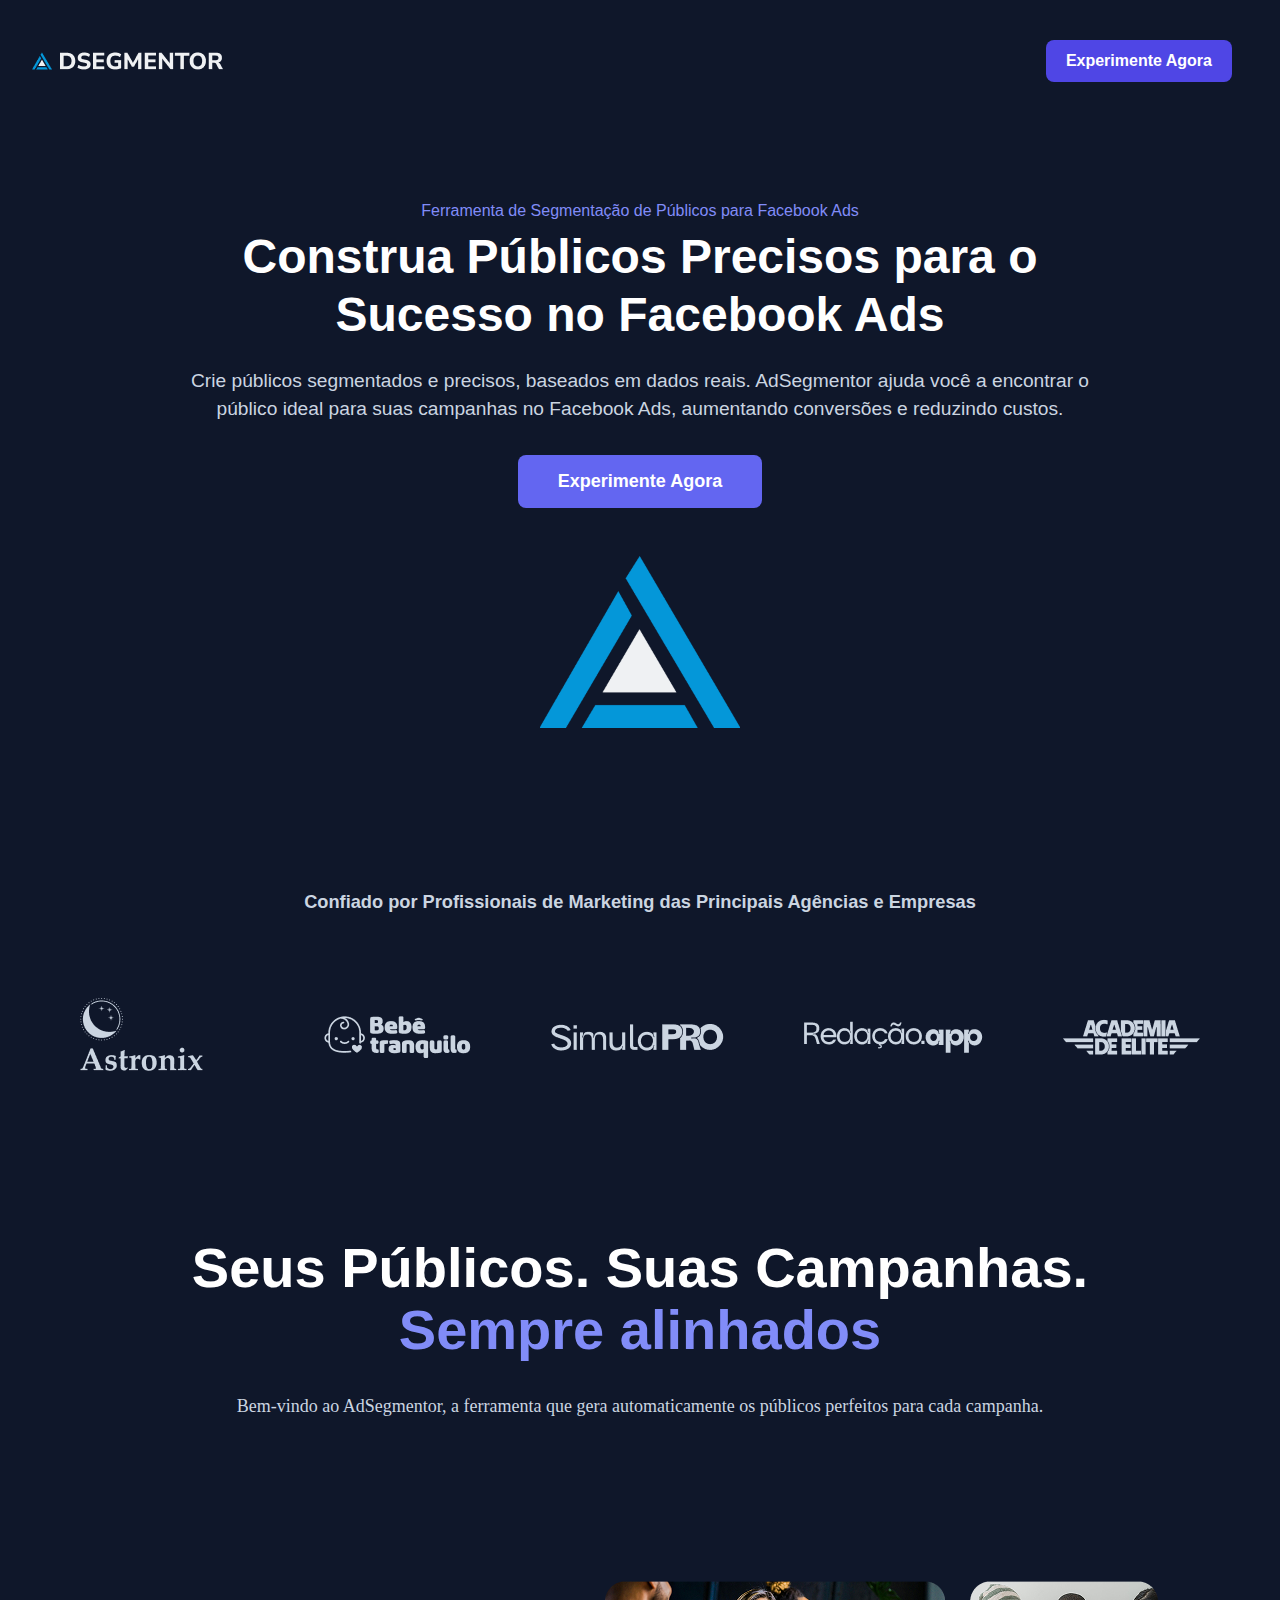
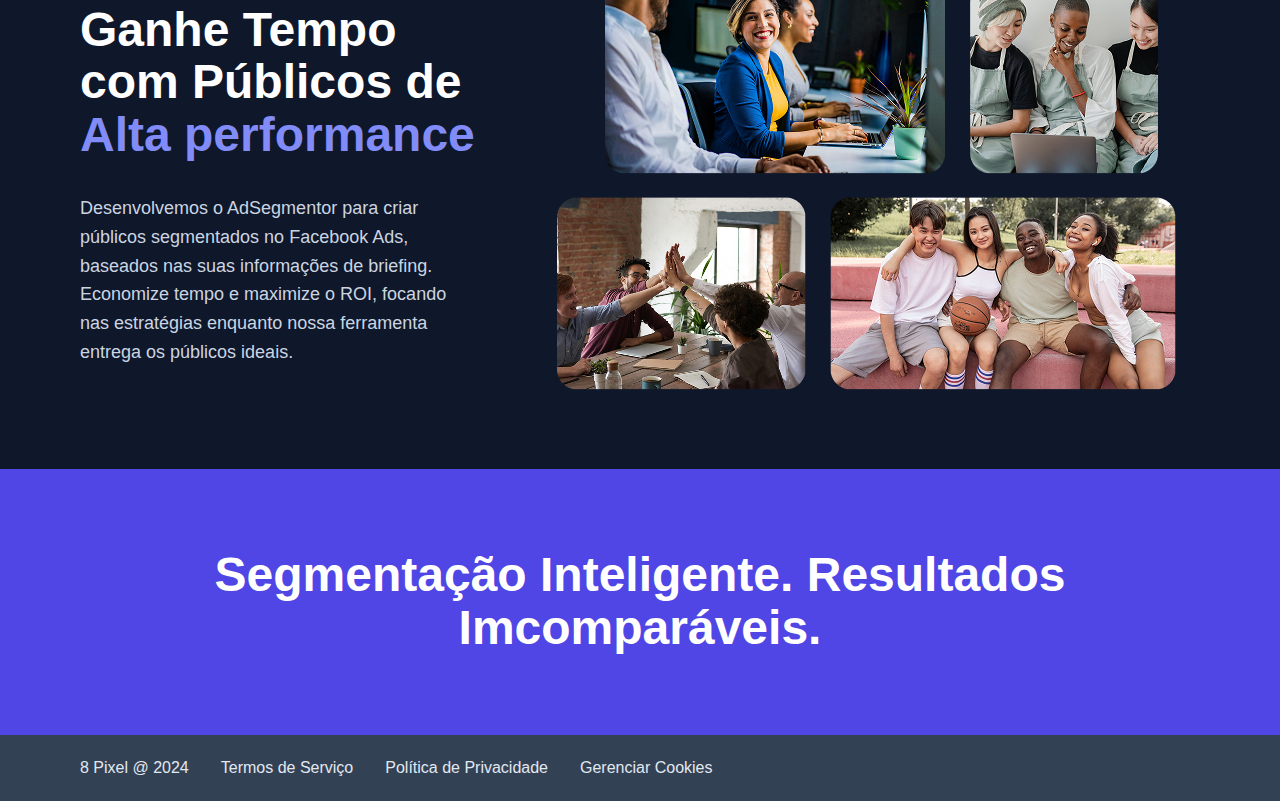
==== index.html @ 668e5fd9 "Add files via upload" ====
<!DOCTYPE html>
<html lang="pt-BR">
<head>
  <meta charset="UTF-8" />
  <meta name="viewport" content="width=device-width, initial-scale=1.0" />
  <title></title>
  <link rel="stylesheet" href="style/index.css">
  <link rel="icon" href="">
</head>
<body>
<header> 
<div id="left">
    <img src="assets/Frame.png" alt="icon" style="margin-right: 0.5rem;">
    <img src="assets/DSEGMENTOR.png" alt="logo text">
  </div>
  <div id="trynow">
  	<a href="#"><button id="btn-trynow">Experimente Agora</button></a>
</div>
</header>
 <section class="hero">
  <div class="hero-container">
    <p class="tagline">Ferramenta de Segmentação de Públicos para Facebook Ads</p>
    <h1 class="headline">
      Construa Públicos Precisos para o<br>
      Sucesso no Facebook Ads
    </h1>
    <p class="description">
      Crie públicos segmentados e precisos, baseados em dados reais. AdSegmentor ajuda você
      a encontrar o público ideal para suas campanhas no Facebook Ads, aumentando conversões
      e reduzindo custos.
    </p>
    <a href="#"><button class="btn-hero">Experimente Agora</button></a>
    <img src="assets/bigframe.png" alt="Logo" class="hero-icon" />
  </div>
</section>
 <section class="subhero">
 	<h6>Confiado por Profissionais de Marketing das Principais Agências e Empresas</h6>
 	<div class="subhero-images">
 		<div>
 			<img src="assets/Union.png">
 			<img src="assets/Astronix.png">
 		</div>
 		<img src="assets/bebetranquilo.png">
 		<img src="assets/simulapro.png" alt="simulapro.com">
 		<img src="assets/redacao.png">
 		<img src="assets/eliteacademy.png">
 		
 	</div>
 </section>
   <section class="thirdsection">
 	<div>
 		<h2 style="color: var(--White)">Seus Públicos. Suas Campanhas.</h2>
 	    <h2 style="color:var(--Indigo-400);">Sempre alinhados</h2>
 	</div>
 	<p>Bem-vindo ao AdSegmentor, a ferramenta que gera automaticamente os públicos perfeitos para cada campanha.</p>
 </section>
   <section class="fourthsection">
    <div class="fourthtext">
       <div>
       <h3 class="wt">Ganhe Tempo com Públicos de</h3>
       <h3 class="pt">Alta performance</h3>
   </div>
       <div>
       	<p class="bgt">Desenvolvemos o AdSegmentor para criar públicos segmentados no Facebook Ads, baseados nas suas informações de briefing. Economize tempo e maximize o ROI, focando nas estratégias enquanto nossa ferramenta entrega os públicos ideais.</p>
       </div>
    </div>
    <div class="fourthimages">
      <div id="first-row">
      	<img src="assets/image1.png" />
        <img src="assets/image2.png"/>
      </div>  
      <div id="second-row">
      	<img src="assets/image3.png"/>
        <img src="assets/image4.png"/>
      </div>
    </div>
 </section>
  <section class="fifthsection">
  	<h3>Segmentação Inteligente. Resultados Imcomparáveis.</h3>
 </section>
  <section class="sixthsection">
  	<div>
  		
  	</div>
  	<div>
  		
  	</div>
  </section>

  <footer>
  	<div>
  		<p>8 Pixel @ 2024</p>
  </div>
  	<div class="links">
  		<p>Termos de Serviço</p>
  	<p>Política de Privacidade</p>
  	    <p>Gerenciar Cookies</p></a>
  </div>
  	<div>
  			
  </div>
  </footer>
</body>
</html>
---- style/index.css ----
* {
  margin: 0;
  padding: 0;
  box-sizing: border-box;

    --White: #FFFFFF;
    --Indigo-400: #818CF8;
    --Indigo-500: #6366F1;
	--Indigo-600: #4F46E5;
	--Blue_Gray-200: #E2E8F0;
	--Blue_Gray-300: #CBD5E1;
	--Blue_Gray-400: #94A3B8;
    --Blue_Gray-600: #475569;
    --Blue_Gray-700: #334155;
    --Blue_Gray-900: #0F172A;
}
body {
  font-family: Roboto, sans-serif;
  background: #0F172A;
  margin: 0;
  padding: 0;
  min-height: 100vh;
}
header{
  width: 100%;
  display: flex;
  justify-content: space-between;
  align-items: center;
  padding: 1.5rem 2rem;
  background-color: #0F172A;
}
.wt{
	color: var(--White);
}
.pt{
	color: var(--Indigo-400);
}
.bgt{
	color: var(--Blue_Gray-300);
}
#left {
  display: flex;
  align-items: center;
}
#trynow{
  display: flex;
  padding: 1rem;
  justify-content: center;
  align-items: center;
  flex: 1 0 0;
}
#trynow {
  display: flex;
  justify-content: flex-end;
  align-items: center;
}

#btn-trynow {
  border-radius: 0.5rem;
  border: none;
  background: var(--Indigo-600);
  color: var(--White);
  font-family: 'Segoe UI', sans-serif;
  font-size: 1rem;
  font-weight: 600;
  padding: 0.75rem 1.25rem;
  cursor: pointer;
}
.hero {
  width: 100%;
  padding: 5rem 2rem;
  background-color: #0F172A;
  display: flex;
  justify-content: center;
}

.hero-container {
  width: 100%;
  max-width: 1200px;
  text-align: center;
  display: flex;
  flex-direction: column;
  align-items: center;
}

.tagline {
  color: var(--Indigo-400);
  font-size: 1rem;
  margin-bottom: 0.5rem;
}

.headline {
  font-size: 3rem;
  font-weight: 800;
  color: var(--White);
  line-height: 1.2;
  margin-bottom: 1.5rem;
}

.description {
  font-size: 1.2rem;
  color:var(--Blue_Gray-300);
  max-width: 900px;
  line-height: 1.75rem;
  margin-bottom: 2rem;
}

.btn-hero {
  background: #6366f1;
  color: white;
  padding: 1rem 2.5rem;
  font-size: 1.125rem;
  font-weight: 600;
  border: none;
  border-radius: 0.5rem;
  cursor: pointer;
  margin-bottom: 3rem;
}

.btn-hero:hover {
  background: #4f46e5;
}

.hero-icon {
  max-width: 200px;
  width: 100%;
  height: auto;
}

@media (max-width: 768px) {
  .headline {
    font-size: 2.2rem;
  }

  .description {
    font-size: 1rem;
    padding: 0 1rem;
  }
}

.subhero{
 display: flex;
 padding: 5rem;
 flex-direction: column;
 align-items: center;
 gap: 5rem;
 align-self: stretch;
 color: var(--Blue_Gray-300);
 justify-content: center;
 font-size: 1.7rem;
 font-style: normal;
 font-weight: 700;
 line-height: 110%	;
}
.subhero-images{
 display: flex;
 justify-content: center;
 align-items: center;
 gap: 5rem;
 align-self: stretch;
}
.thirdsection{
 display: flex;
 padding: 5rem;
 align-items: center;
 gap: 2rem;
 align-self: stretch;
 flex-direction: column;
 flex: 1 0 0;
}
h2{
 font-size: 3.5rem;
 font-style: normal;
 line-height: 110%;
 font-weight: 800;
 text-align: center;
 align-self: stretch;
}
.thirdsection p{
 color: var(--Blue_Gray-300);
 text-align: center;
 font-family: Roboto;
 font-size: 1.125rem;
 font-style: normal;
 font-weight: 400;
 line-height: 160%;
}
.fourthsection{
display: flex;
width: 100%;
padding: 5rem;
align-items: center;
gap: 5rem;
align-self: stretch;
}
.fourthtext{
 display: flex;
 flex-direction: column;
 gap: 2rem;
}
.fourthtext h3{
	font-size: 3rem;
	font-style: normal;
	font-weight: 800;
	line-height: 110%;
}
.fourthtext p{
 font-size: 1.125rem;
 font-style: normal;
 font-weight: 400;
 line-height: 160%;
}
.fourthimages{
 display: flex;
 flex-direction: column;
 justify-content: center;
 align-items: flex-end;
 gap: 1.5rem;
 flex: 1 0 0;
}
#first-row{
 display: flex;
 height: 12rem;
 padding-left: 3rem;
 align-items: flex-start;
 gap: 1.5rem;
 align-self: stretch;
}
#second-row{
 display: flex;
 height: 12rem;
 padding-right: 1.5rem;
 align-items: flex-start;
 gap: 1.5rem;
 align-self: stretch;
}
.fifthsection{
 display: flex;
 width:100%;
 padding: 5rem;
 background-color: var(--Indigo-600);
}
.fifthsection h3{
 color: var(--White);
 text-align: center;
 font-size: 3rem;
 font-style: normal;
 font-weight: 800;
 line-height: 110%; 
}


footer{
 background-color: var(--Blue_Gray-700);
 color: var(--Blue_Gray-200);
 display: flex;
 padding: 1.5rem 5rem;
 align-items: center;
 gap: 2rem;
 align-self: stretch;
}
a{
	text-decoration: none;

}
.links{
 display: flex;
 align-items: center;
 gap: 2rem;
 flex: 1 0 0;
}
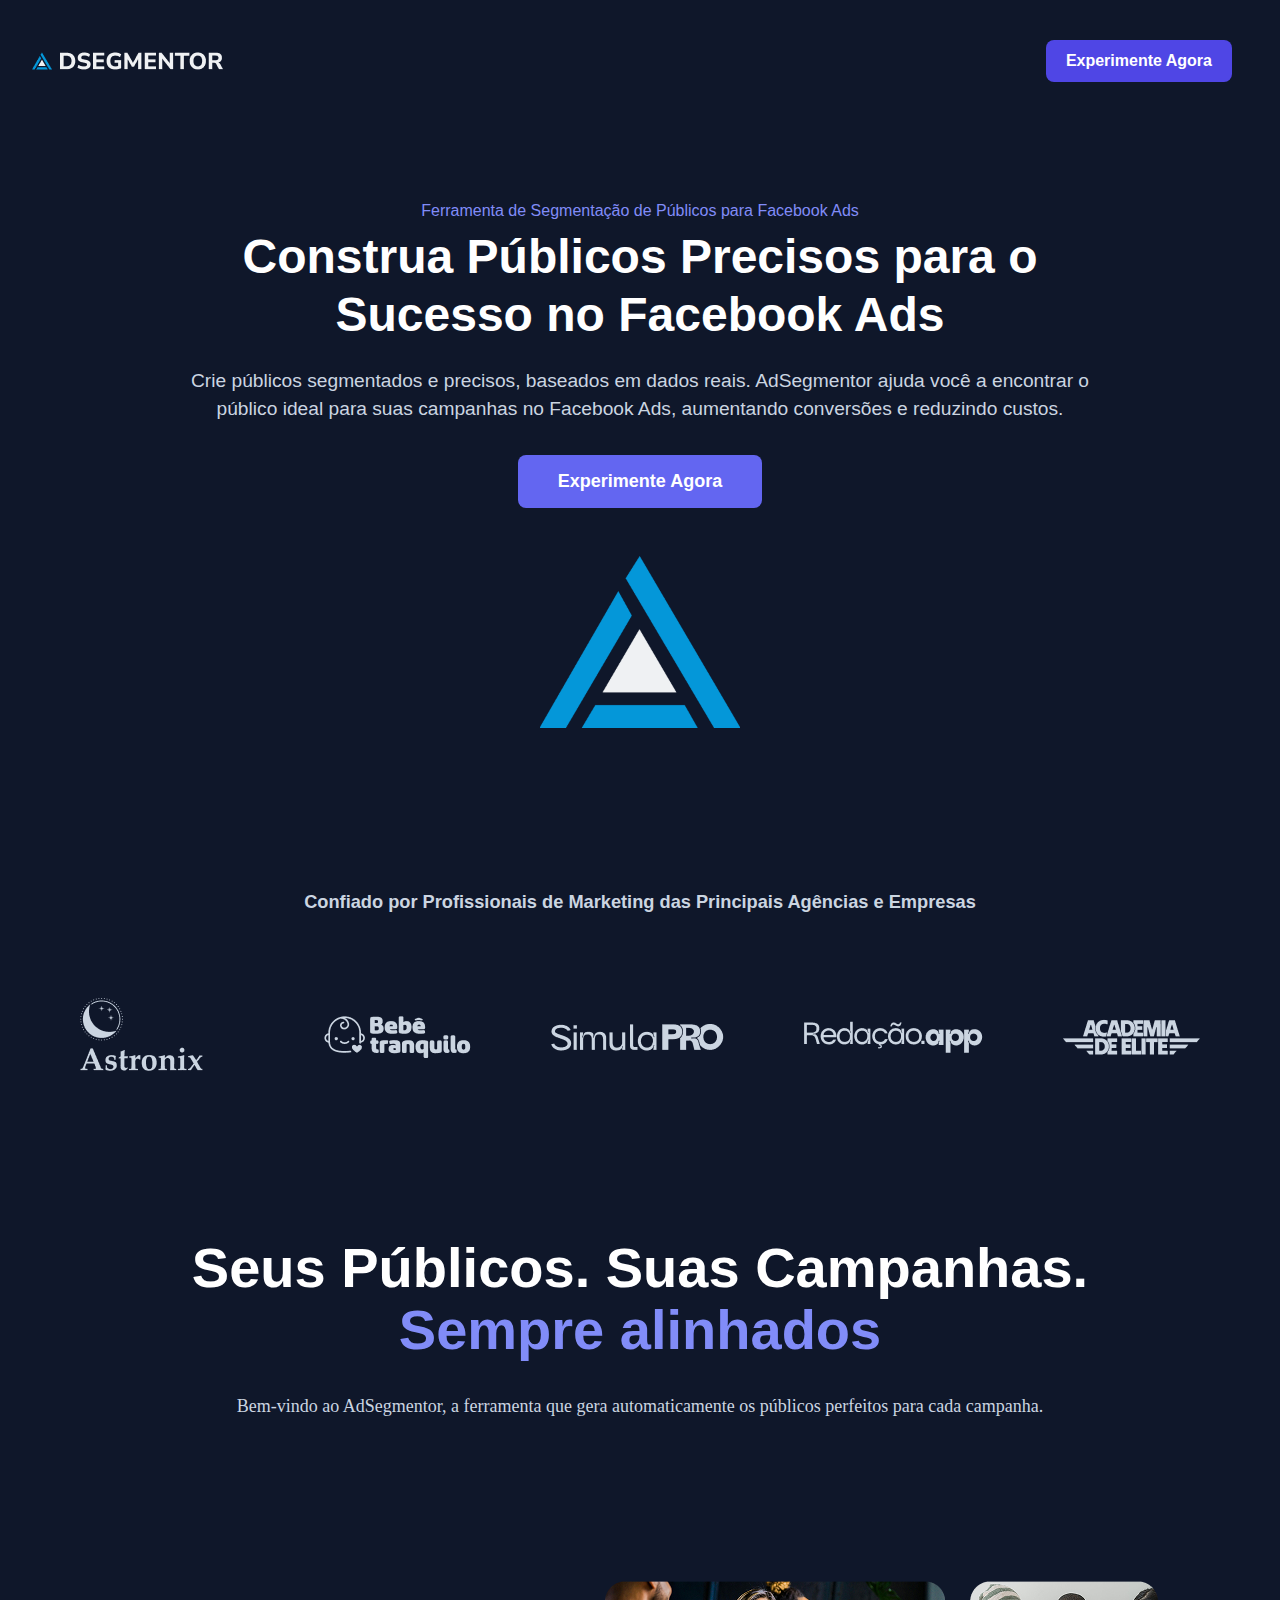
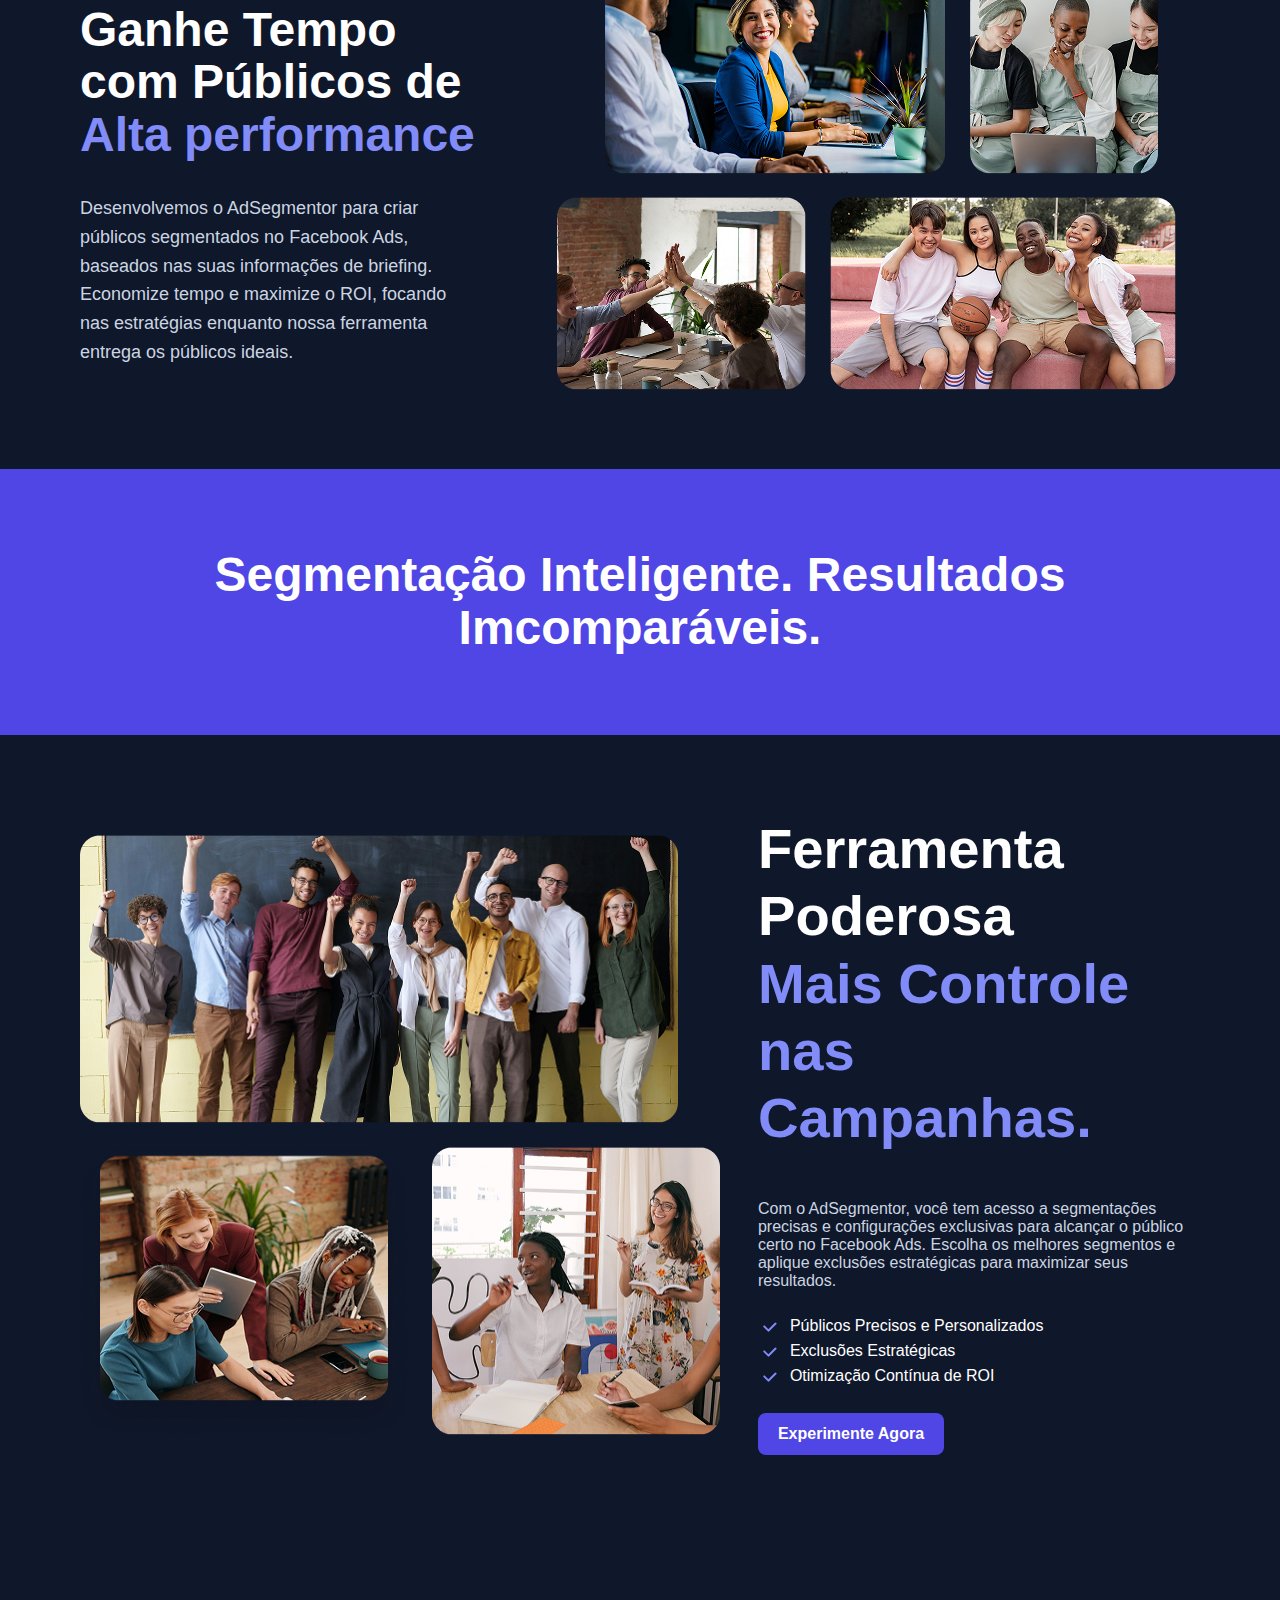
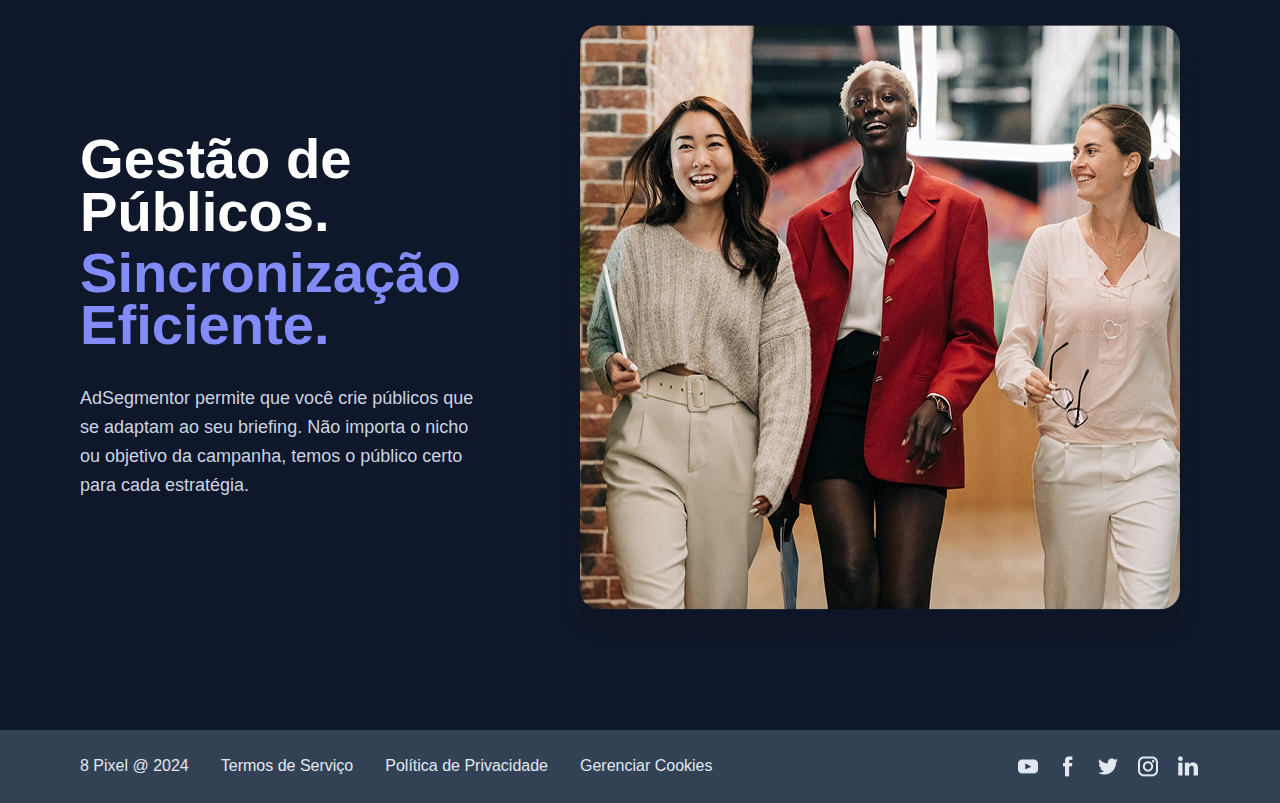
==== commit 7cae67b7: "Add files via upload" ====
--- a/index.html
+++ b/index.html
@@ -14,7 +14,7 @@
     <img src="assets/DSEGMENTOR.png" alt="logo text">
   </div>
   <div id="trynow">
-  	<a href="#"><button id="btn-trynow">Experimente Agora</button></a>
+  	<a href="#"><button class="btn-trynow">Experimente Agora</button></a>
 </div>
 </header>
  <section class="hero">
@@ -74,30 +74,71 @@
         <img src="assets/image4.png"/>
       </div>
     </div>
- </section>
+  </section>
   <section class="fifthsection">
   	<h3>Segmentação Inteligente. Resultados Imcomparáveis.</h3>
- </section>
+  </section>
   <section class="sixthsection">
-  	<div>
-  		
+  	<div class="sixth-images">
+        <img src="assets/pessoas-juntas-unidas 1.png" style="height: 18rem; align-self: stretch;">
+      <div class="row">
+        <img src="assets/sixthasset.png">
+        <img src="assets/sixthimage3.png">
+      </div>
   	</div>
-  	<div>
-  		
-  	</div>
+  	<div class="sixth-text">
+  		<div class="headline">
+        <h3 class="wt">Ferramenta Poderosa</h3>
+        <h3 class="pt">Mais Controle nas Campanhas.</h3>
+      </div>
+  	  <div>
+        <p>Com o AdSegmentor, você tem acesso a segmentações precisas e configurações exclusivas para alcançar o público certo no Facebook Ads. 
+          Escolha os melhores segmentos e aplique exclusões estratégicas para maximizar seus resultados.</p>
+      </div>
+      <div class="list">
+        <ul><img src="assets/check.png">Públicos Precisos e Personalizados</ul>
+        <ul><img src="assets/check.png">Exclusões Estratégicas</ul>
+        <ul><img src="assets/check.png">Otimização Contínua de ROI</ul>
+      </div>
+      <button class="btn-trynow">Experimente Agora</button>
+    </div>
+  </section>
+  <section class="seventhsection">
+    <div class="seventh-text">
+      <div class="column">
+        <div class="title">
+          <h3 class="wt">Gestão de Públicos.</h3>
+          <h3 class="pt">Sincronização Eficiente.</h3>
+        </div>
+          <p class="bgt">AdSegmentor permite que você crie públicos que se adaptam ao seu briefing.
+            Não importa o nicho ou objetivo da campanha, temos o público certo para cada estratégia.
+          </p>
+        <div>
+      </div>
+      </div>
+    </div>
+    <img src="assets/seventh.png">
+
   </section>
 
+
+
+
   <footer>
-  	<div>
+  	<div class="about">
   		<p>8 Pixel @ 2024</p>
+    </div>
+  	<div class="links">
+  		  <p>Termos de Serviço</p>
+      	<p>Política de Privacidade</p>
+  	    <p>Gerenciar Cookies</p>
   </div>
-  	<div class="links">
-  		<p>Termos de Serviço</p>
-  	<p>Política de Privacidade</p>
-  	    <p>Gerenciar Cookies</p></a>
-  </div>
-  	<div>
-  			
+  	<div class="social-links">
+  		<img src="assets/youtube.png">
+      <img src="assets/facebook.png">
+      <img src="assets/twitter.png">
+      <img src="assets/instagram.png">
+      <img src="assets/linkedin.png">
   </div>
   </footer>
 </body>
--- a/style/index.css
+++ b/style/index.css
@@ -55,7 +55,7 @@
   align-items: center;
 }
 
-#btn-trynow {
+.btn-trynow {
   border-radius: 0.5rem;
   border: none;
   background: var(--Indigo-600);
@@ -218,6 +218,13 @@
  gap: 1.5rem;
  flex: 1 0 0;
 }
+.row{
+  display: flex;
+  height: 18rem;
+  align-items: flex-start;
+  gap: 1.5rem;
+  align-self: stretch;
+}
 #first-row{
  display: flex;
  height: 12rem;
@@ -248,24 +255,126 @@
  font-weight: 800;
  line-height: 110%; 
 }
+.sixthsection{
+  display: flex;
+  padding: 5rem;
+  align-items: center;
+  gap: 5rem;
+  align-self: stretch;
+}
+.sixth-images{
+  display: flex;
+  flex-direction: column;
+  justify-content: center;
+  align-items: flex-start;
+  gap: 1.5rem;
+  flex: 1 0 0;
+}
+.sixth-text{
+  display: flex;
+  flex-direction: column;
+  justify-content: center;
+  align-items: flex-start;
+  gap: 1.5rem;
+  flex: 1 0 0;
+}
+.sixth-text p{
+  color: var(--Blue_Gray-300);
+}
+.list{
+  display: flex;
+  flex-direction: column;
+  align-items: flex-start;
+}
+ul{
+  color: var(--White);
+  display: flex;
+  justify-content: center;
+  align-items: center;
+  gap: 0.5rem;
+}
+.row img{
+  display: flex;
+  justify-content: center;
+  align-items: center;
+  gap: 0.625rem;
+  flex: 1 0 0;
+  align-self: stretch;
+}
+.seventhsection{
+  display: flex;
+  padding: 5rem;
+  align-items: center;
+  gap: 5rem;
+  align-self: stretch;
+}
+.seventh-text{
+  display: flex;
+  padding: 5rem 0rem;
+  flex-direction: column;
+  justify-content: center;
+  align-items: flex-start;
+  gap: 1.5rem;
+  flex: 1 0 0;
+}
+.column{
+  display: flex;
+  flex-direction: column;
+  align-items: flex-start;
+  gap: 2rem;
+  align-self: stretch;
+}
+.title{
+  display: flex;
+  flex-direction: column;
+  align-items: flex-start;
+  gap: 0.5rem;
+  align-self: stretch;
+  font-size: 3rem;
+  font-style: normal;
+  font-weight: 800;
+  line-height: 110%;
+}
+.seventh-text p{
+  font-size: 1.125rem;
+  font-style: normal;
+  font-weight: 400;
+  line-height: 160%;
+}
 
 
 footer{
- background-color: var(--Blue_Gray-700);
- color: var(--Blue_Gray-200);
- display: flex;
- padding: 1.5rem 5rem;
- align-items: center;
- gap: 2rem;
- align-self: stretch;
+  background-color: var(--Blue_Gray-700);
+  color: var(--Blue_Gray-200);
+  display: flex;
+  padding: 1.5rem 5rem;
+  align-items: center;
+  gap: 2rem;
+  align-self: stretch;
 }
 a{
 	text-decoration: none;
 
 }
+.about{
+ font-size: 1rem;
+ font-style: normal;
+ font-weight: 400;
+ line-height: 140%;
+}
 .links{
  display: flex;
  align-items: center;
  gap: 2rem;
  flex: 1 0 0;
+ font-size: 1rem;
+ font-style: normal;
+ font-weight: 400;
+ line-height: 140%;
+}
+.social-links{
+ display: flex;
+ justify-content: center;
+ align-items: center;
+ gap: 1rem;
 }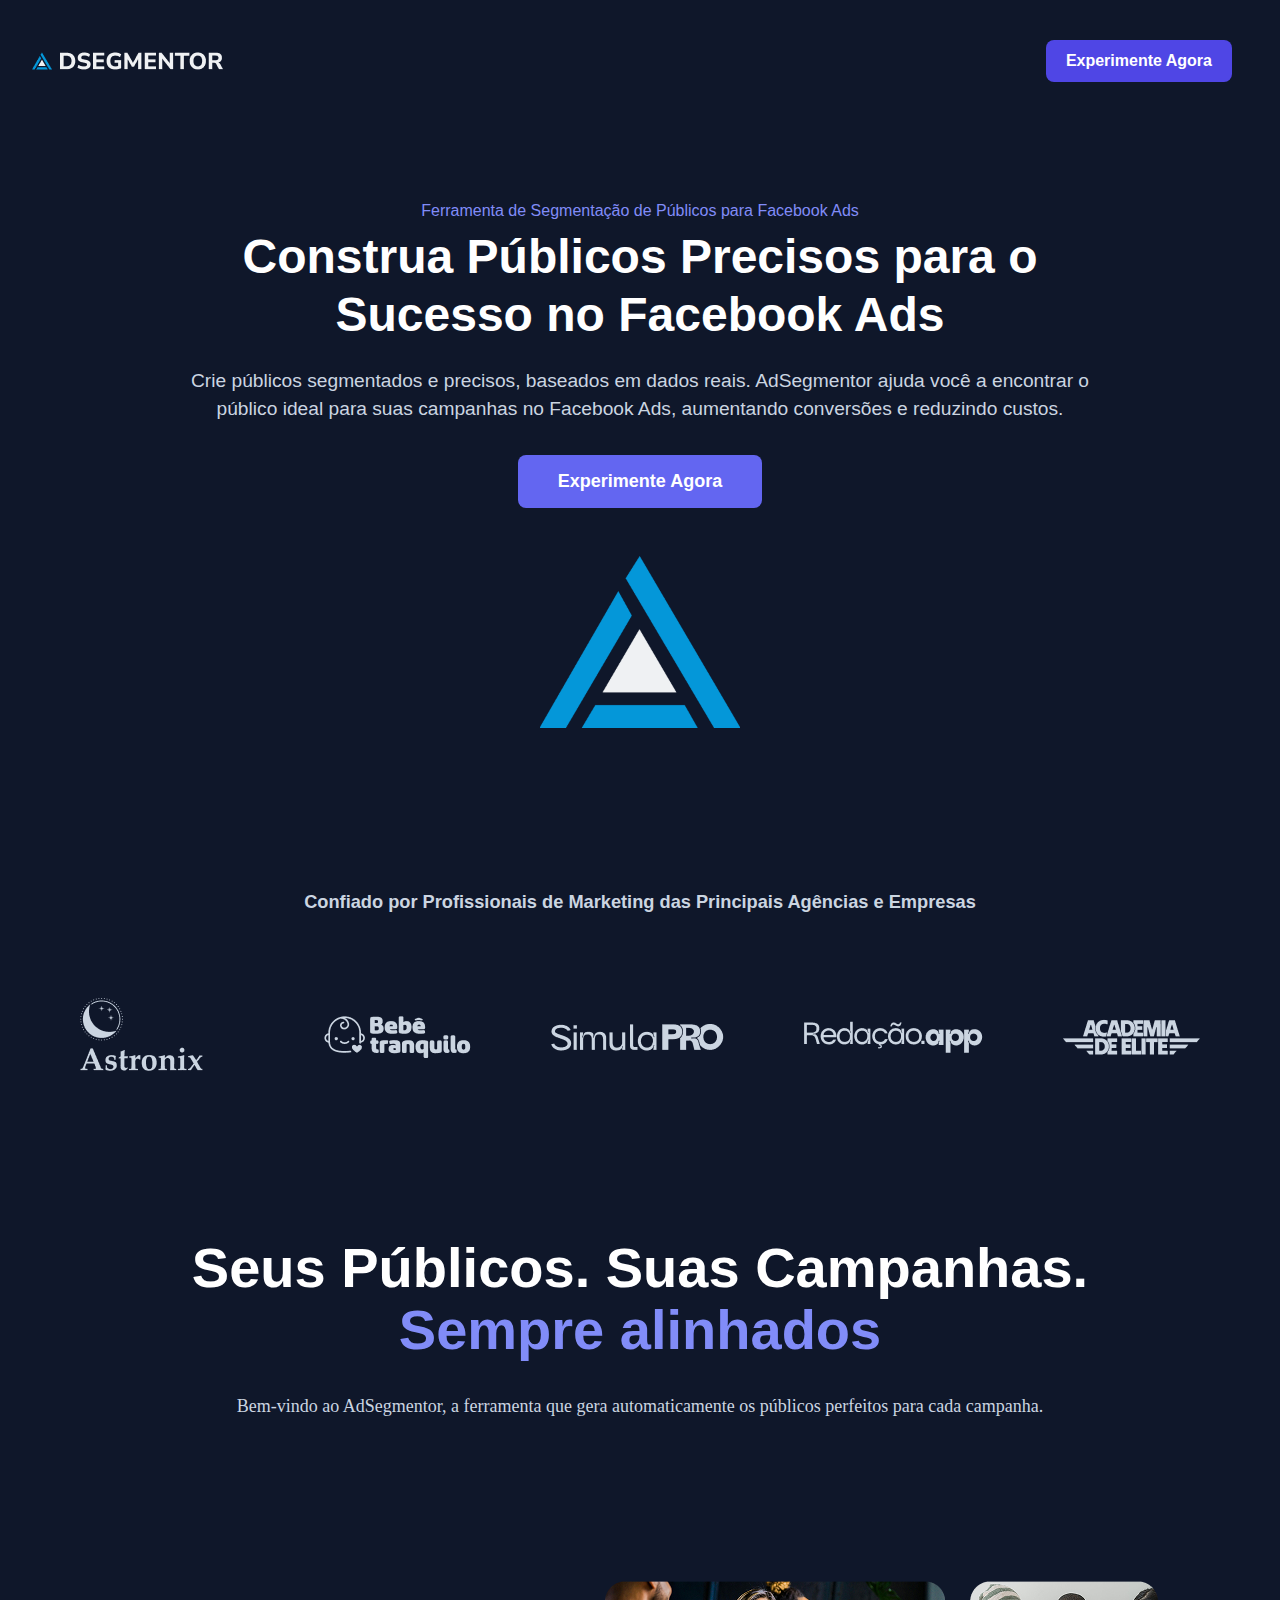
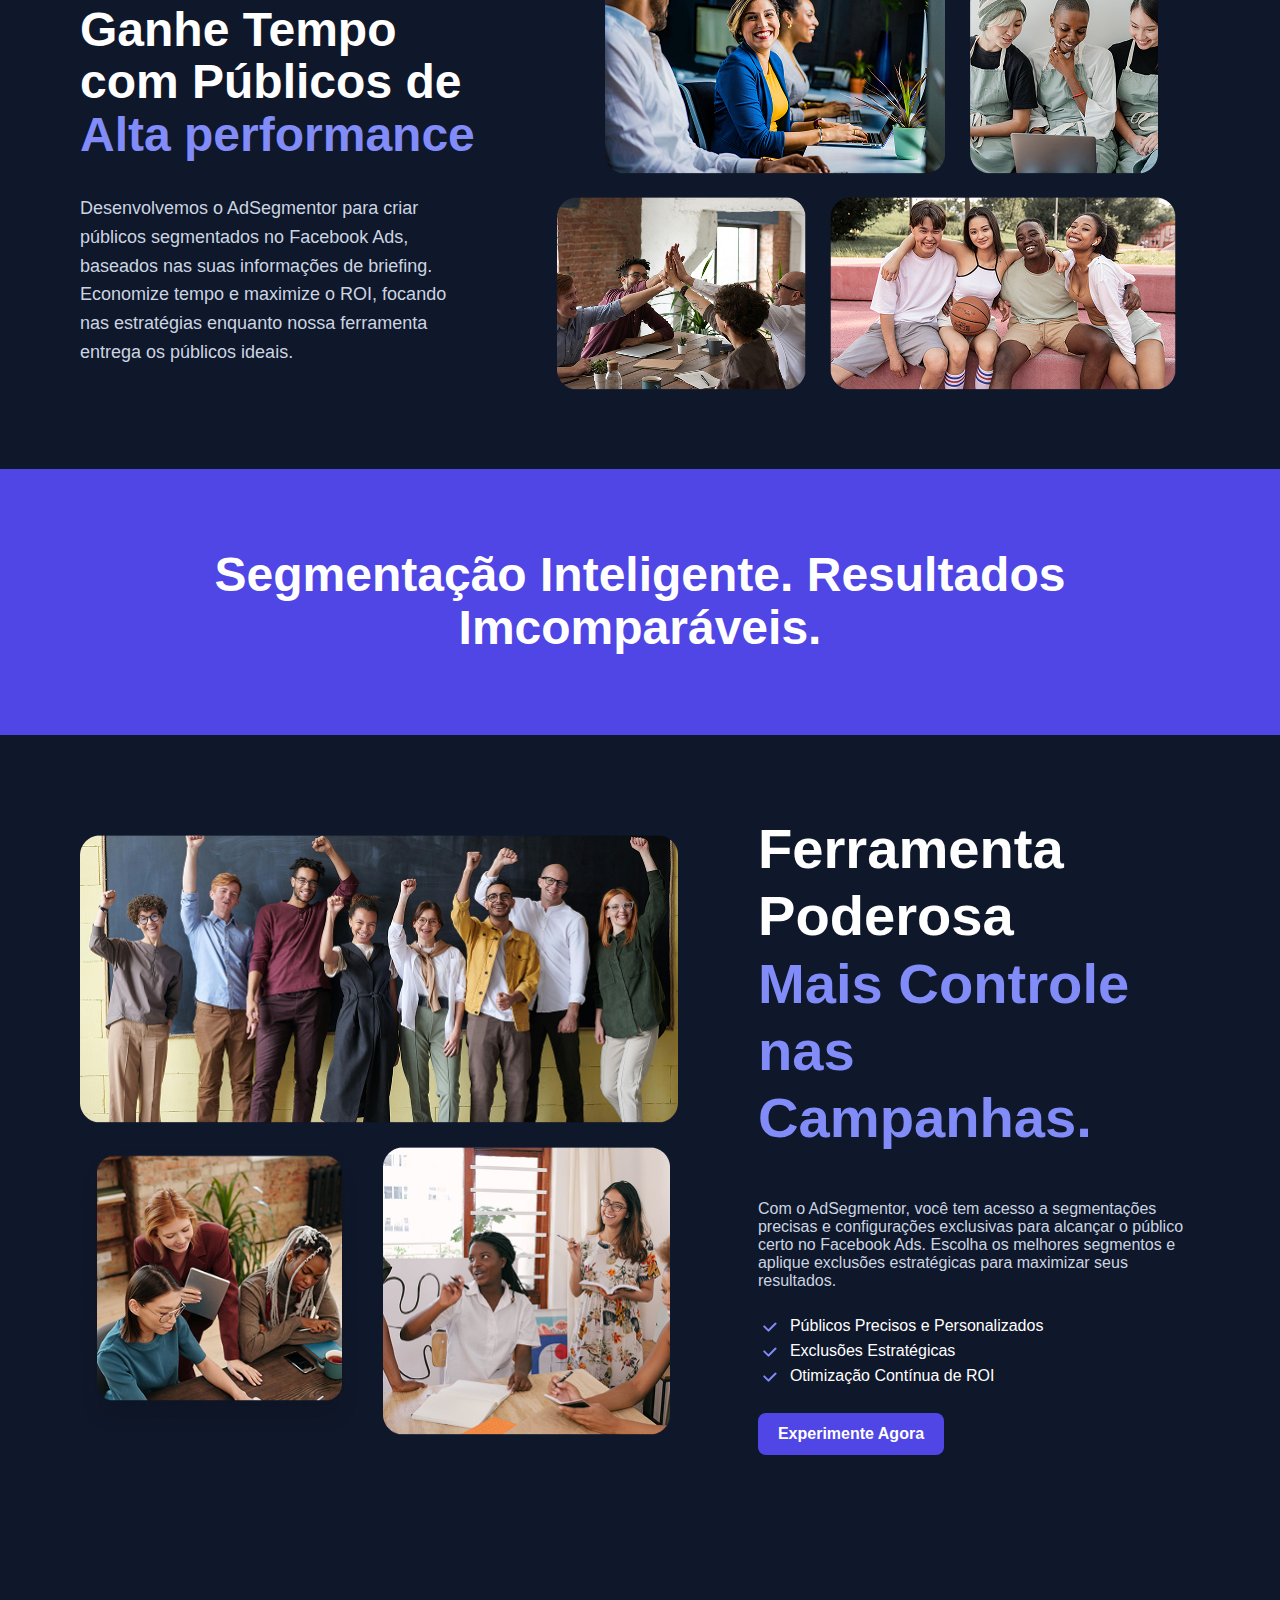
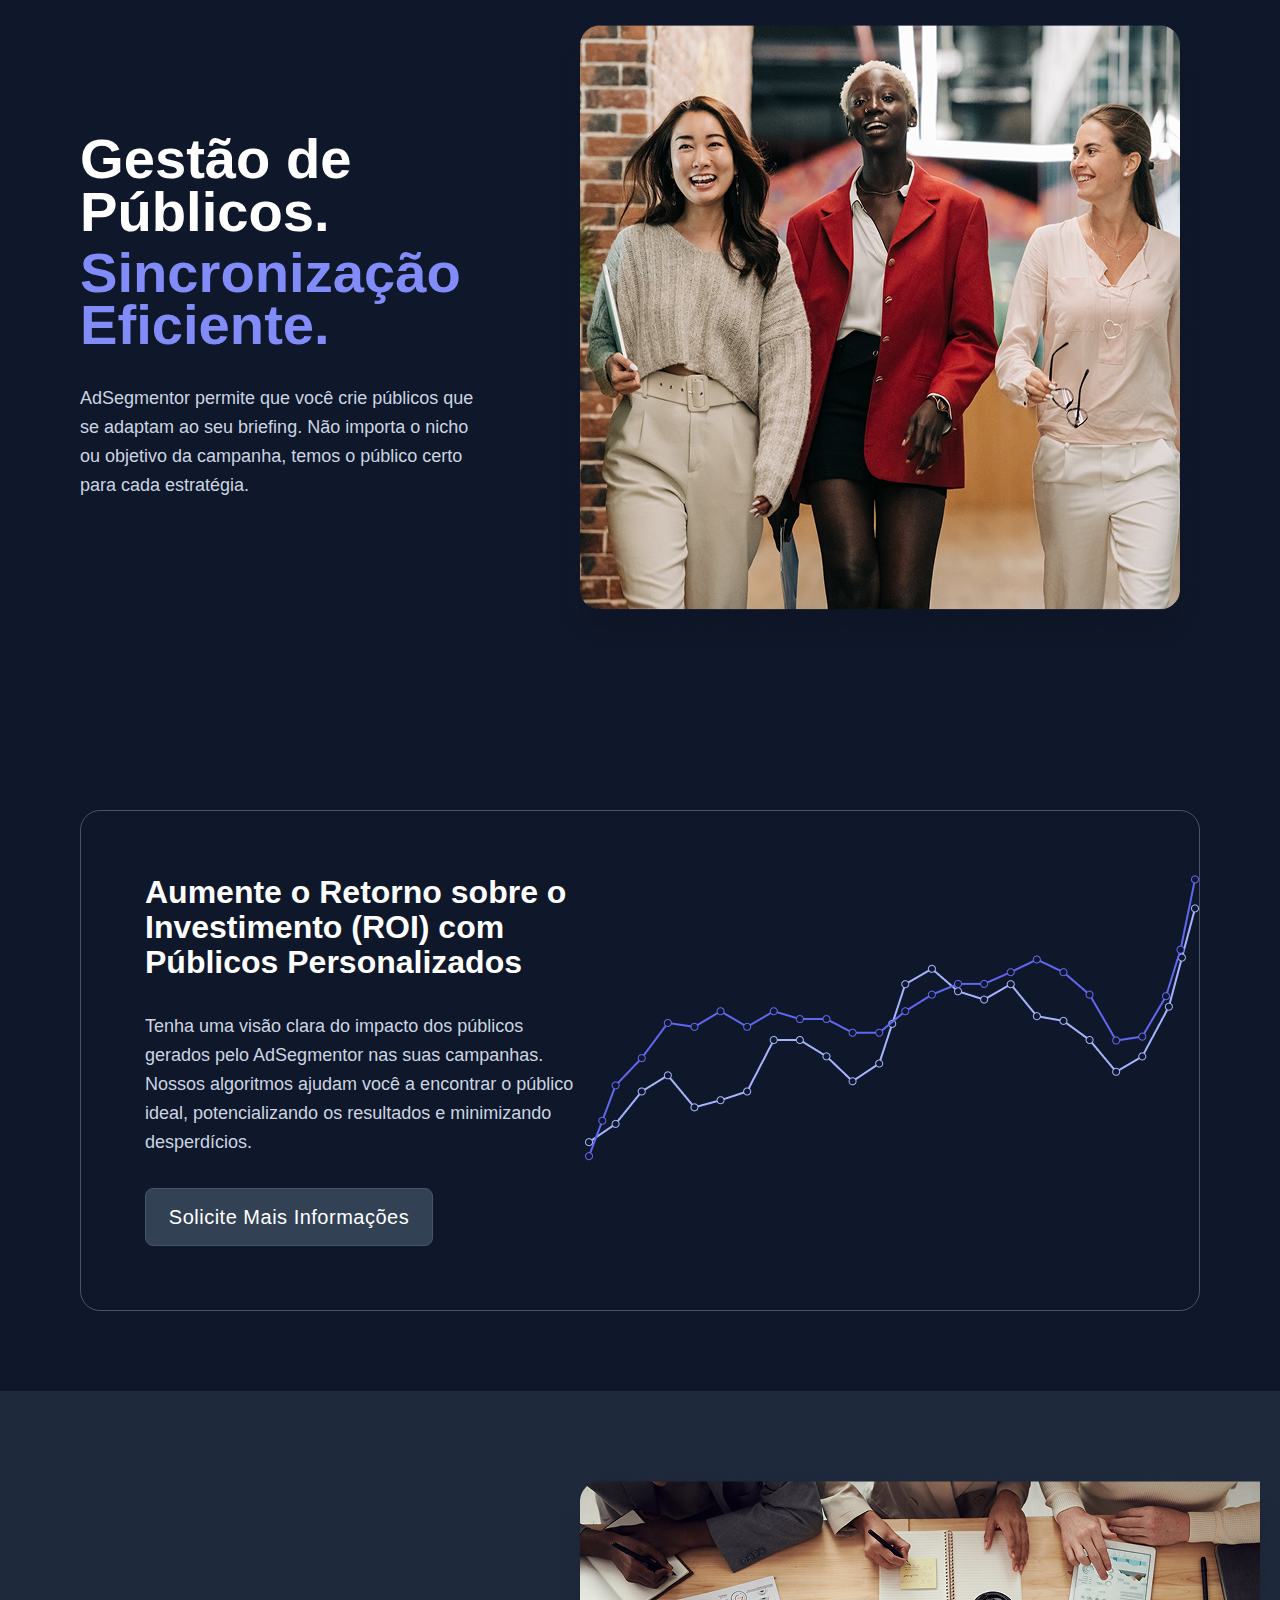
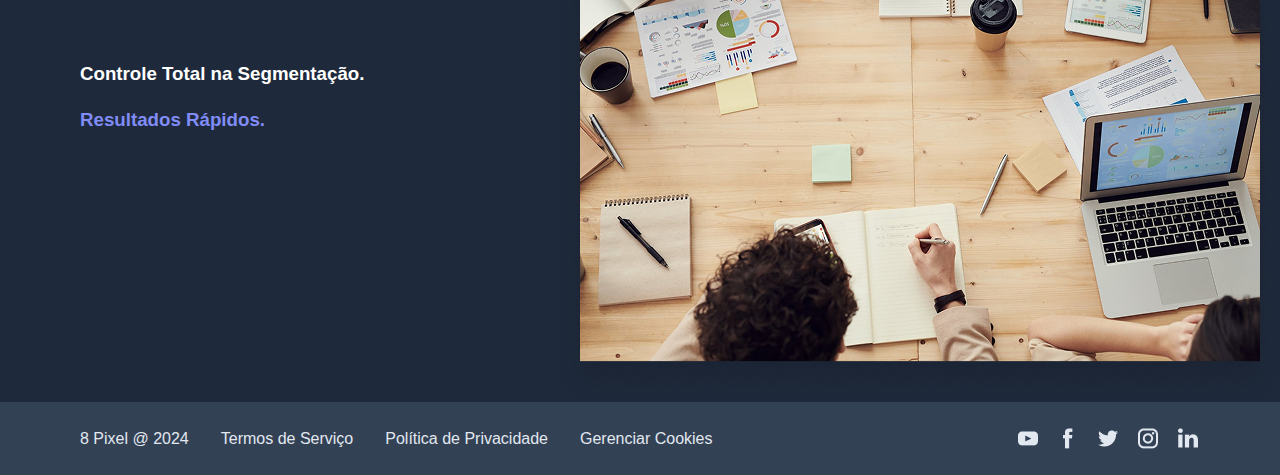
==== commit d404b34d: "Add files via upload" ====
--- a/index.html
+++ b/index.html
@@ -100,7 +100,7 @@
         <ul><img src="assets/check.png">Exclusões Estratégicas</ul>
         <ul><img src="assets/check.png">Otimização Contínua de ROI</ul>
       </div>
-      <button class="btn-trynow">Experimente Agora</button>
+      <a><button class="btn-trynow">Experimente Agora</button></a>  
     </div>
   </section>
   <section class="seventhsection">
@@ -118,9 +118,26 @@
       </div>
     </div>
     <img src="assets/seventh.png">
-
   </section>
-
+  <section class="eighthsection">
+    <div class="border">
+       <div class="column">
+        <h5 class="wt">Aumente o Retorno sobre o Investimento (ROI) com Públicos Personalizados</h5>
+        <p class="bgt">Tenha uma visão clara do impacto dos públicos gerados pelo AdSegmentor nas suas campanhas. Nossos algoritmos ajudam você a encontrar o público ideal, potencializando os resultados e minimizando desperdícios.  </p>
+        <a><button class="gray-button">Solicite Mais Informações</button></a>
+       </div>
+       <div class="column">
+        <img src="assets/graph-style.png">
+       </div>
+    </div>
+  </section>
+  <section class="ninthsection">
+    <div class="ninthtext">
+      <h3 class="wt">Controle Total na Segmentação.</h3>
+      <h3 class="pt">Resultados Rápidos.</h3>
+    </div>
+    <img src="assets/Picture.png">
+  </section>
 
 
 
--- a/style/index.css
+++ b/style/index.css
@@ -6,12 +6,13 @@
     --White: #FFFFFF;
     --Indigo-400: #818CF8;
     --Indigo-500: #6366F1;
-	--Indigo-600: #4F46E5;
-	--Blue_Gray-200: #E2E8F0;
-	--Blue_Gray-300: #CBD5E1;
-	--Blue_Gray-400: #94A3B8;
+	  --Indigo-600: #4F46E5;
+	  --Blue_Gray-200: #E2E8F0;
+	  --Blue_Gray-300: #CBD5E1;
+	  --Blue_Gray-400: #94A3B8;
     --Blue_Gray-600: #475569;
     --Blue_Gray-700: #334155;
+    --Blue_Gray-800: #1E293B;
     --Blue_Gray-900: #0F172A;
 }
 body {
@@ -218,13 +219,6 @@
  gap: 1.5rem;
  flex: 1 0 0;
 }
-.row{
-  display: flex;
-  height: 18rem;
-  align-items: flex-start;
-  gap: 1.5rem;
-  align-self: stretch;
-}
 #first-row{
  display: flex;
  height: 12rem;
@@ -265,10 +259,16 @@
 .sixth-images{
   display: flex;
   flex-direction: column;
-  justify-content: center;
   align-items: flex-start;
   gap: 1.5rem;
-  flex: 1 0 0;
+}
+
+.row{
+ display: flex;
+ height: 18rem;
+ align-items: flex-start;
+ gap: 1.5rem;
+ align-self: flex-start;
 }
 .sixth-text{
   display: flex;
@@ -310,11 +310,9 @@
 }
 .seventh-text{
   display: flex;
-  padding: 5rem 0rem;
-  flex-direction: column;
-  justify-content: center;
-  align-items: flex-start;
-  gap: 1.5rem;
+  flex-direction: column;
+  align-items: flex-start;
+  gap: 3rem;
   flex: 1 0 0;
 }
 .column{
@@ -341,7 +339,69 @@
   font-weight: 400;
   line-height: 160%;
 }
-
+.eighthsection{
+  display: flex;
+  padding: 5rem;
+  align-items: center;
+  gap: 5rem;
+  align-self: stretch;
+}
+.border{
+  display: flex;
+  padding: 4rem 0rem 4rem 4rem;
+  align-items: flex-start;
+  flex: 1 0 0;
+  border-radius: 1.25rem;
+  border: 1px solid var(--Blue_Gray-600);
+}
+h5{
+  color: var(--White);
+  font-size: 2rem;
+  font-style: normal;
+  font-weight: 700;
+  line-height: 110%;
+}
+.eighthsection p{
+  font-size: 1.125rem;
+  font-style: normal;
+  font-weight: 400;
+  line-height: 160%;
+}
+.gray-button{
+  display: flex;
+  width: 18rem;
+  gap: 1rem;
+  padding: 1rem;
+  align-items: center;
+  justify-content: center;
+  border-radius: 0.5rem;
+  border: 1px solid var(--Blue_Gray-600);
+  background: var(--Blue_Gray-700);
+
+  font-size: 1.25rem;
+  font-style: normal;
+  font-weight: 500;
+  line-height: 1.5rem;
+  letter-spacing: 0.03125rem;
+  color: var(--White);
+}
+.ninthsection{
+  display: flex;
+  padding: 5rem 0rem 0rem 5rem;
+  align-items: center;
+  gap: 5rem;
+  align-self: stretch;
+  background: var(--Blue_Gray-800);
+}
+.ninthtext{
+  display: flex;
+  padding-bottom: 5rem;
+  flex-direction: column;
+  justify-content: center;
+  align-items: flex-start;
+  gap: 1.5rem;
+  flex: 1 0 0;
+}
 
 footer{
   background-color: var(--Blue_Gray-700);
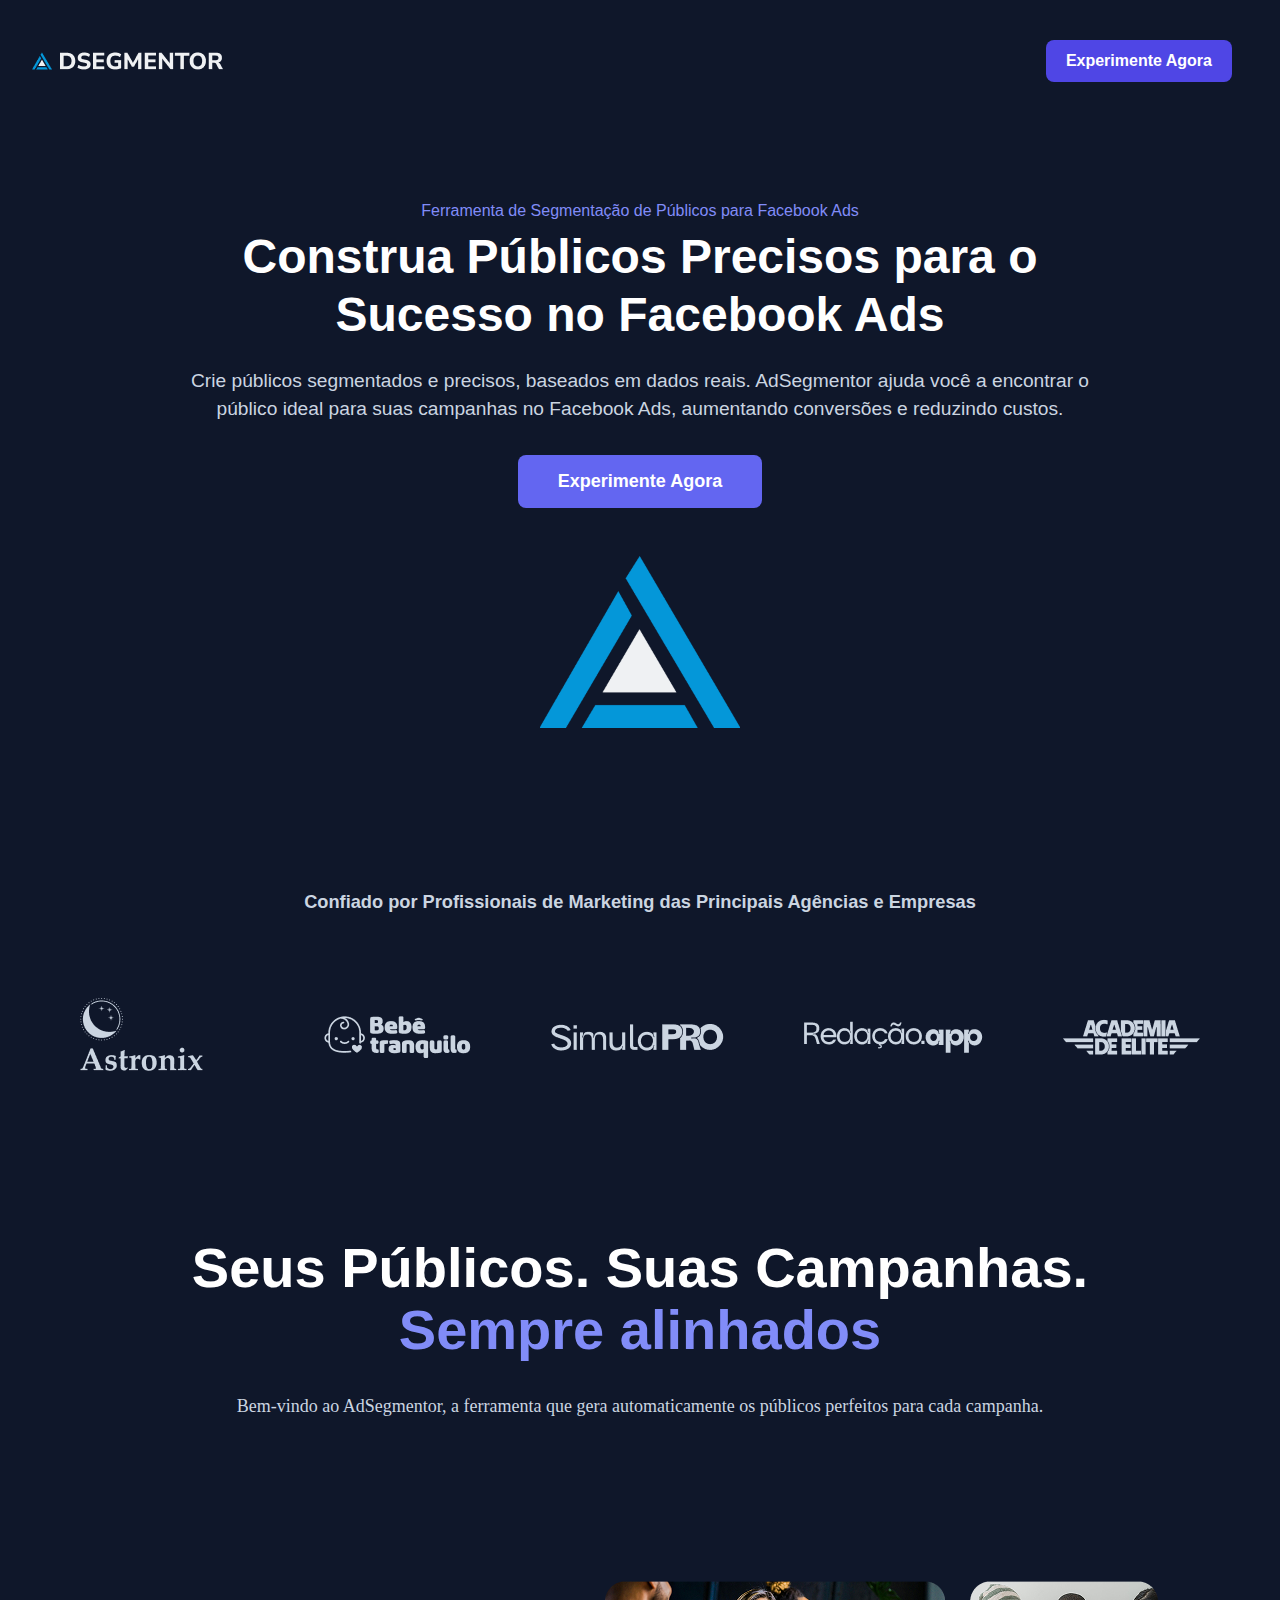
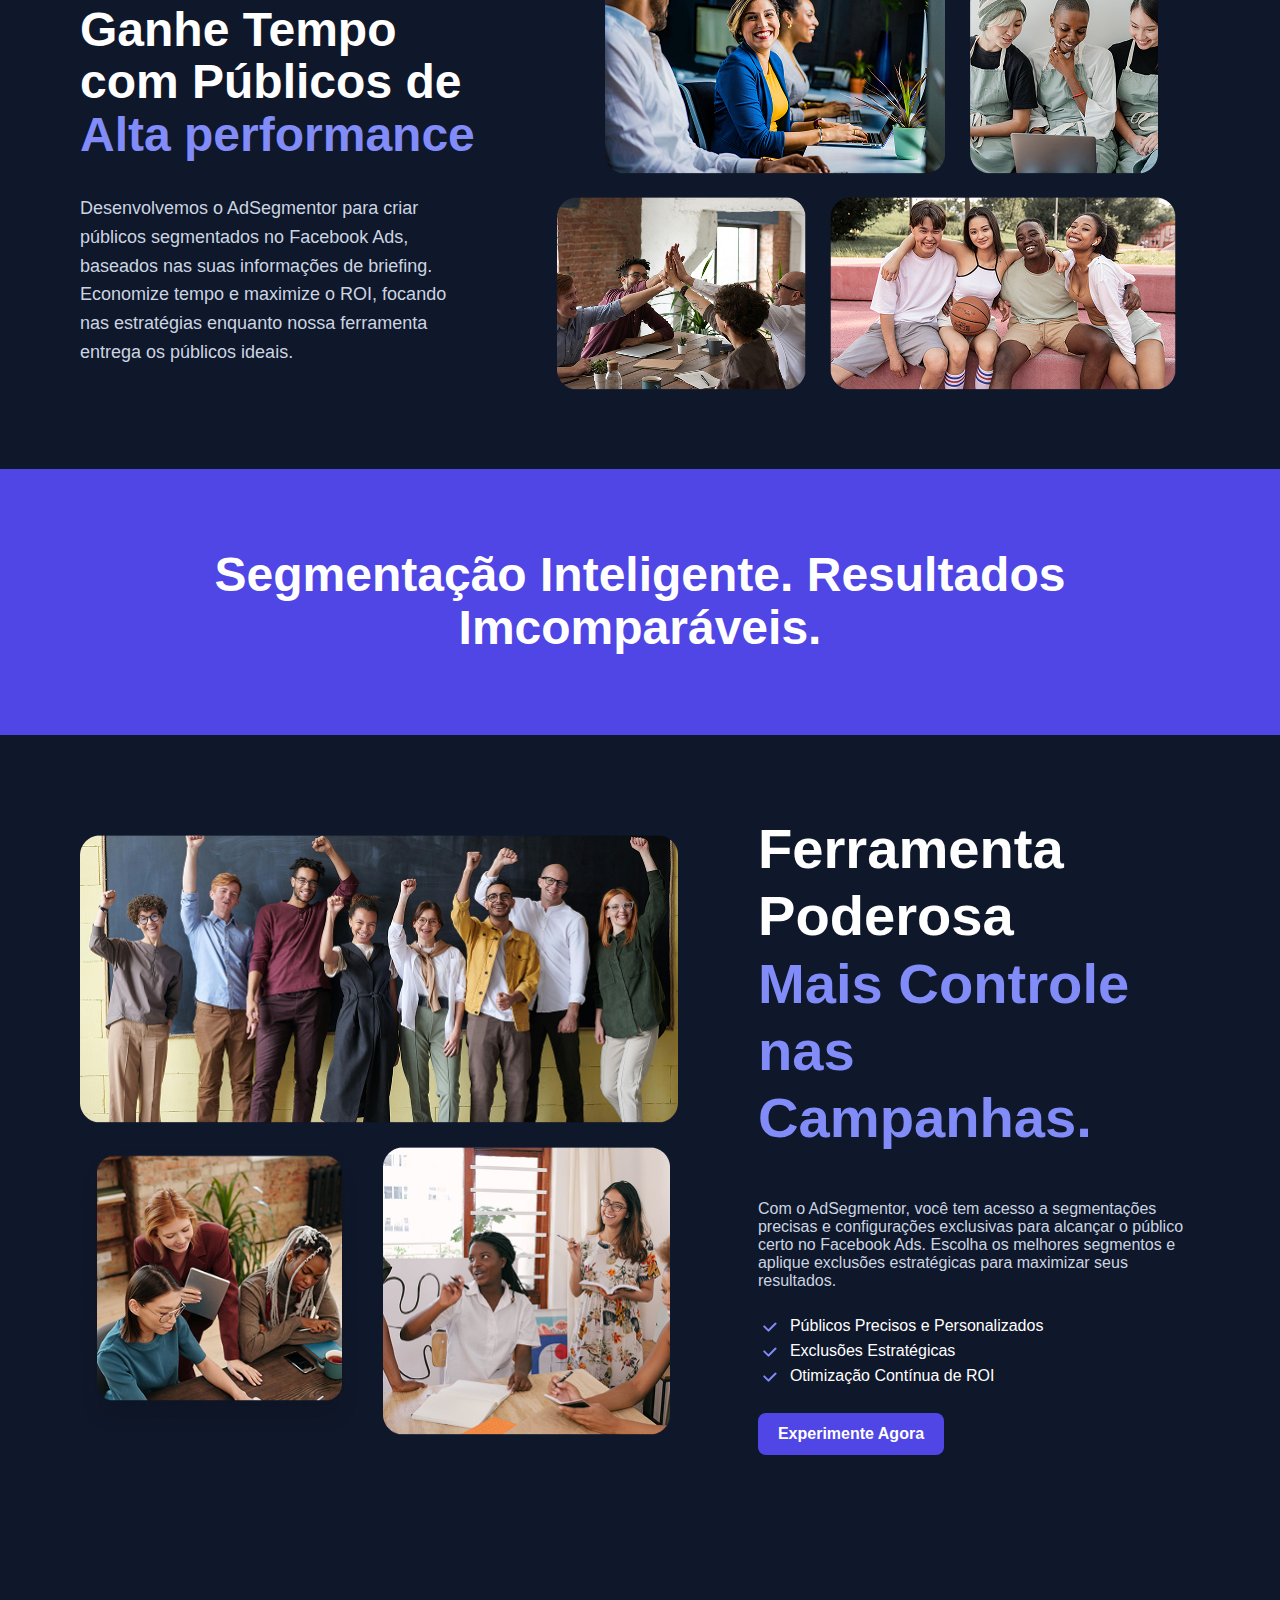
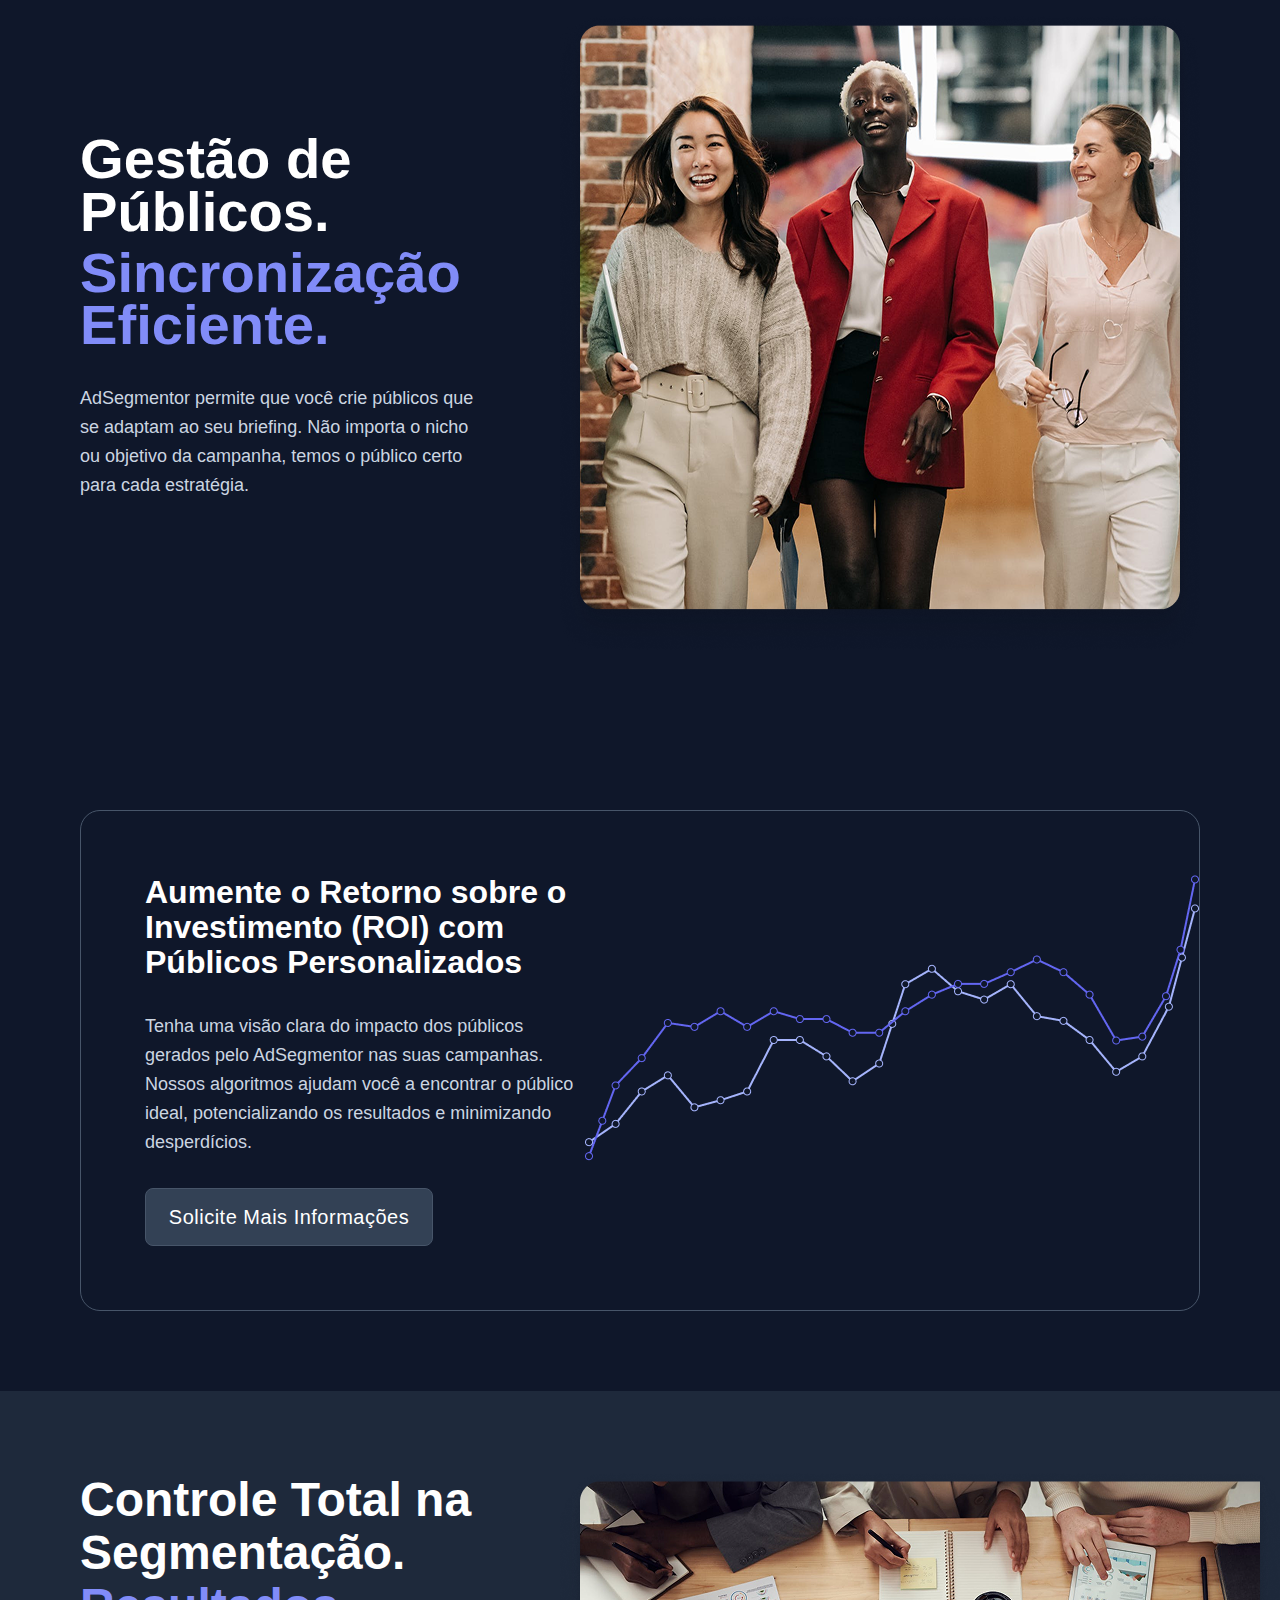
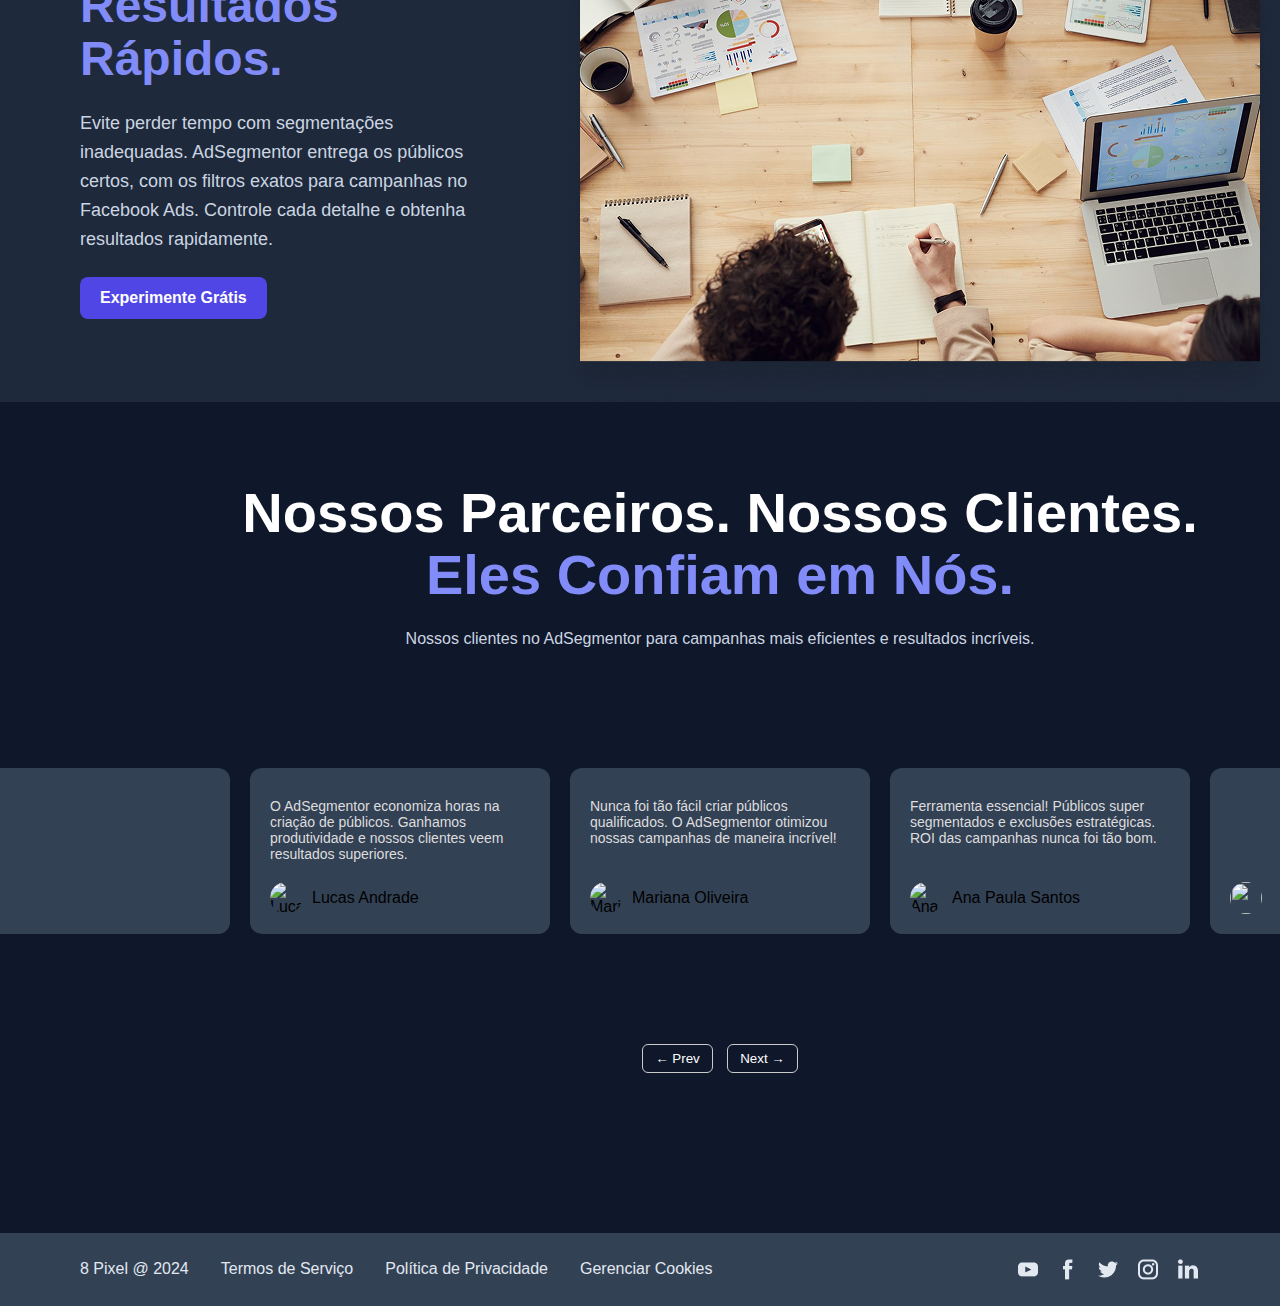
==== commit eff85322: "Add files via upload" ====
--- a/index.html
+++ b/index.html
@@ -133,12 +133,120 @@
   </section>
   <section class="ninthsection">
     <div class="ninthtext">
+      <div>
       <h3 class="wt">Controle Total na Segmentação.</h3>
       <h3 class="pt">Resultados Rápidos.</h3>
     </div>
+    <p class="bgt">Evite perder tempo com segmentações inadequadas. AdSegmentor entrega os públicos certos, 
+      com os filtros exatos para campanhas no Facebook Ads. 
+      Controle cada detalhe e obtenha resultados rapidamente.</p>
+        <button class="btn-trynow">Experimente Grátis</button>
+    </div>
     <img src="assets/Picture.png">
   </section>
-
+ <section class="tenthsection">
+  <div class="tenthtext">
+    <div>
+      <h2 class="wt">Nossos Parceiros. Nossos Clientes.</h2>
+      <h2 class="pt">Eles Confiam em Nós.</h2>
+    </div>
+    <p class="bgt">Nossos clientes no AdSegmentor para campanhas mais eficientes e resultados incríveis.</p>
+  </div>
+ 
+  <div class="slider-container">
+    <div class="slider" id="slider">
+
+      <div class="card">
+        <div>
+          <div class="company">
+            
+          </div>
+          <div class="text">
+            
+          </div>
+        </div>
+        <div class="user">
+          <img src="" alt="" />
+          <span></span>
+        </div>
+      </div>
+
+
+      <div class="card">
+        <div>
+          <div class="company">
+
+          </div>
+          <div class="text">
+            O AdSegmentor economiza horas na criação de públicos. Ganhamos produtividade e nossos clientes veem resultados superiores.
+          </div>
+        </div>
+        <div class="user">
+          <img src="" alt="Lucas" />
+          <span>Lucas Andrade</span>
+        </div>
+      </div>
+
+      <div class="card">
+        <div>
+          <div class="company">
+
+          </div>
+          <div class="text">
+            Nunca foi tão fácil criar públicos qualificados. O AdSegmentor otimizou nossas campanhas de maneira incrível!
+          </div>
+        </div>
+        <div class="user">
+          <img src="" alt="Mariana" />
+          <span>Mariana Oliveira</span>
+        </div>
+      </div>
+
+      <div class="card">
+        <div>
+          <div class="company">
+
+          </div>
+          <div class="text">
+            Ferramenta essencial! Públicos super segmentados e exclusões estratégicas. ROI das campanhas nunca foi tão bom.
+          </div>
+        </div>
+        <div class="user">
+          <img src="" alt="Ana" />
+          <span>Ana Paula Santos</span>
+        </div>
+      </div>
+
+      <div class="card">
+        <div>
+          <div class="company">
+            
+          </div>
+          <div class="text">
+            
+          </div>
+        </div>
+        <div class="user">
+          <img src="" alt="" />
+          <span></span>
+        </div>
+      </div>
+
+    </div>
+  </div>
+
+  <div class="nav-buttons">
+    <button onclick="scrollSlider(-1)">← Prev</button>
+    <button onclick="scrollSlider(1)">Next →</button>
+  </div>
+</div>
+
+<script src="script.js"></script>
+  <div class="arrows">
+
+  </div>
+
+ </section>
 
 
   <footer>
--- a/style/index.css
+++ b/style/index.css
@@ -402,6 +402,120 @@
   gap: 1.5rem;
   flex: 1 0 0;
 }
+.ninthtext h3{
+  font-size: 3rem;
+  font-style: normal;
+  font-weight: 800;
+  line-height: 110%;
+}
+.ninthtext p{
+  font-size: 1.125rem;
+  font-style: normal;
+  font-weight: 400;
+  line-height: 160%; 
+}
+.tenthsection{
+  display: flex;
+  width: 90rem;
+  padding: 5rem;
+  flex-direction: column;
+  align-items: center;
+  gap: 5rem;
+}
+.tenthtext{
+  display: flex;
+  flex-direction: column;
+  align-items: center;
+  gap: 1.5rem;
+  align-self: stretch;
+}
+.section {
+  padding: 40px 20px;
+  text-align: center;
+}
+
+.section p {
+  font-size: 14px;
+  color: var(--White);
+}
+
+.slider-container {
+  position: relative;
+  overflow: hidden;
+  margin-top: 30px;
+}
+
+.slider {
+  display: flex;
+  gap: 20px;
+  overflow-x: auto;
+  scroll-behavior: smooth;
+  padding: 10px 0;
+}
+
+.card {
+  min-width: 300px;
+  max-width: 300px;
+  background-color: var(--Blue_Gray-700);
+  border-radius: 12px;
+  padding: 20px;
+  flex-shrink: 0;
+  display: flex;
+  flex-direction: column;
+  justify-content: space-between;
+}
+
+.company {
+  font-weight: bold;
+  margin-bottom: 10px;
+}
+
+.text {
+  font-size: 14px;
+  color: #ddd;
+}
+
+.user {
+  display: flex;
+  align-items: center;
+  gap: 10px;
+  margin-top: 20px;
+}
+
+.user img {
+  width: 32px;
+  height: 32px;
+  border-radius: 50%;
+}
+
+.nav-buttons {
+  margin-top: 20px;
+}
+
+.nav-buttons button {
+  background: none;
+  border: 1px solid #ccc;
+  color: white;
+  padding: 6px 12px;
+  margin: 0 5px;
+  border-radius: 6px;
+  cursor: pointer;
+}
+
+.nav-buttons button:hover {
+  background-color: #1B263B;
+}
+.container-slider{
+  display: flex;
+  width: 24rem;
+  flex-direction: column;
+  justify-content: center;
+  align-items: flex-start;
+  border-radius: 1.25rem;
+  border: 1px solid var(--Blue-Gray-600);
+  background: var(--Blue-Gray-700);
+}
+
 
 footer{
   background-color: var(--Blue_Gray-700);
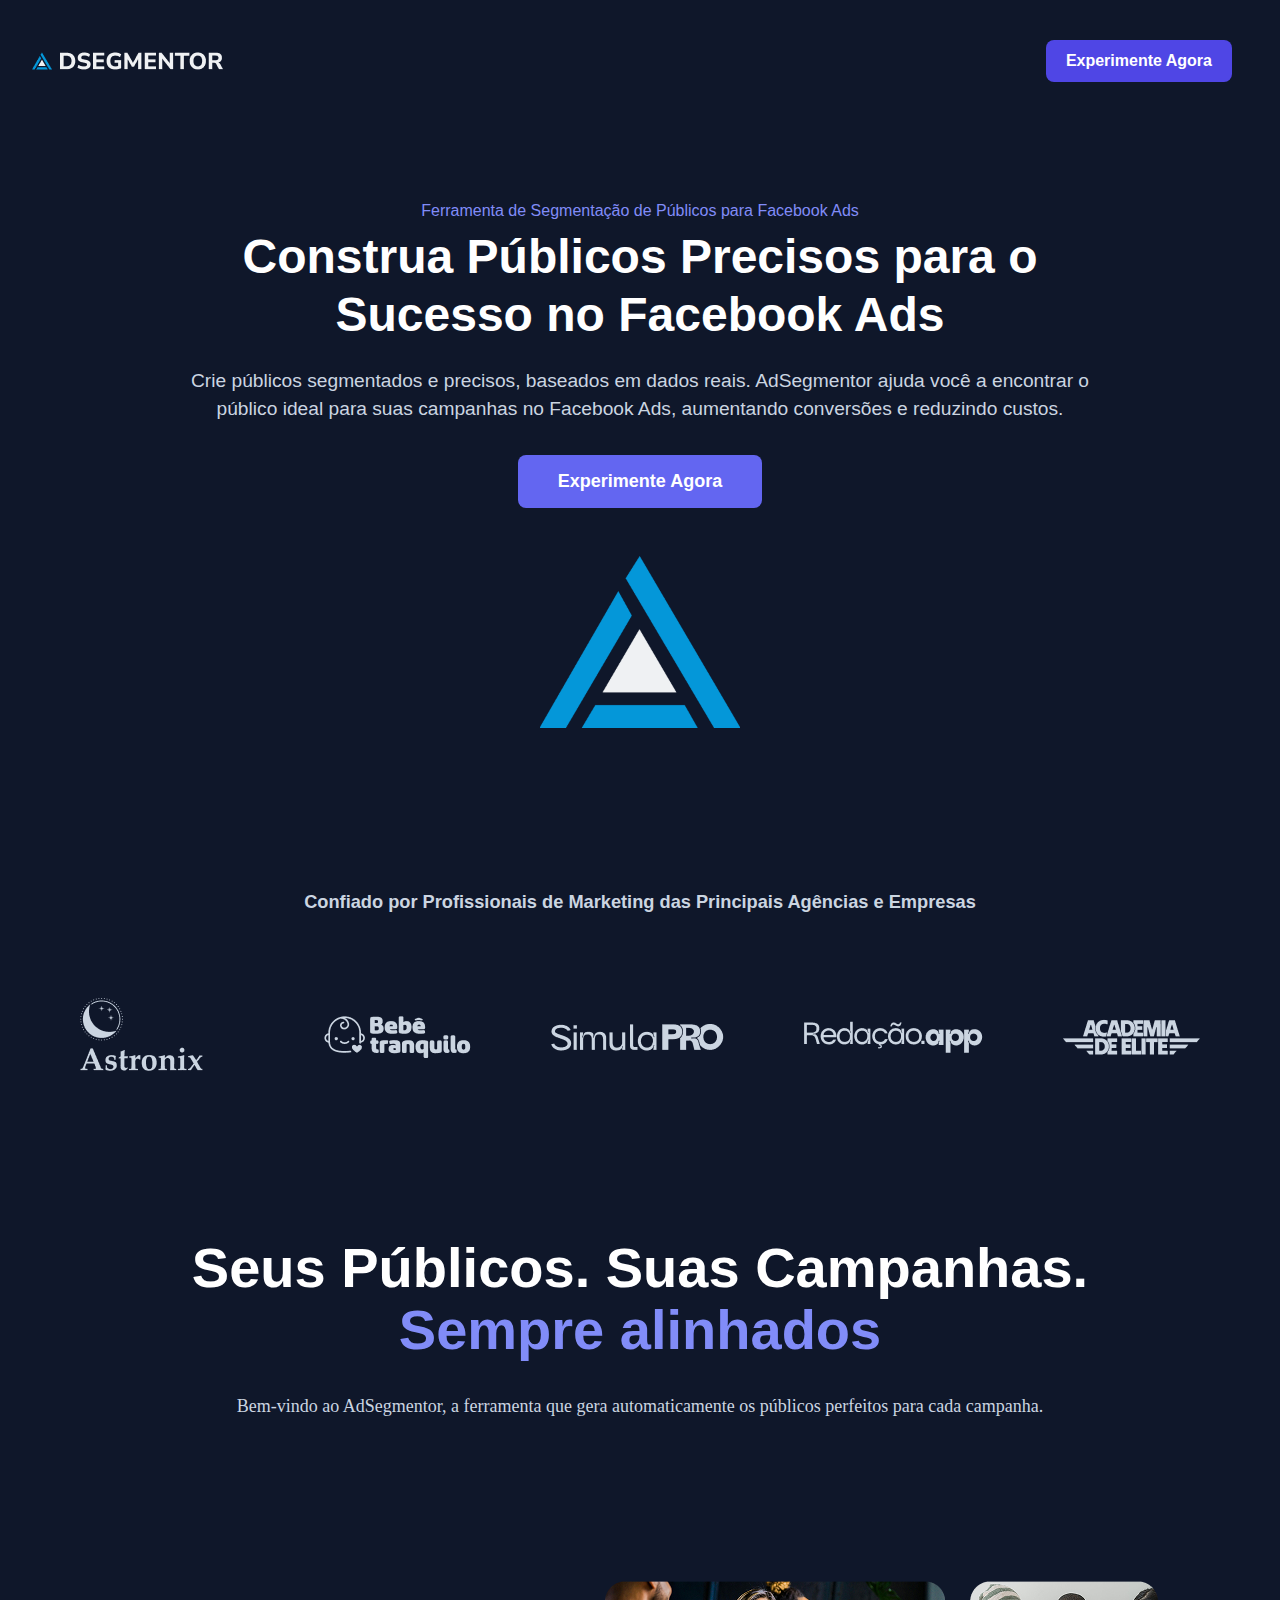
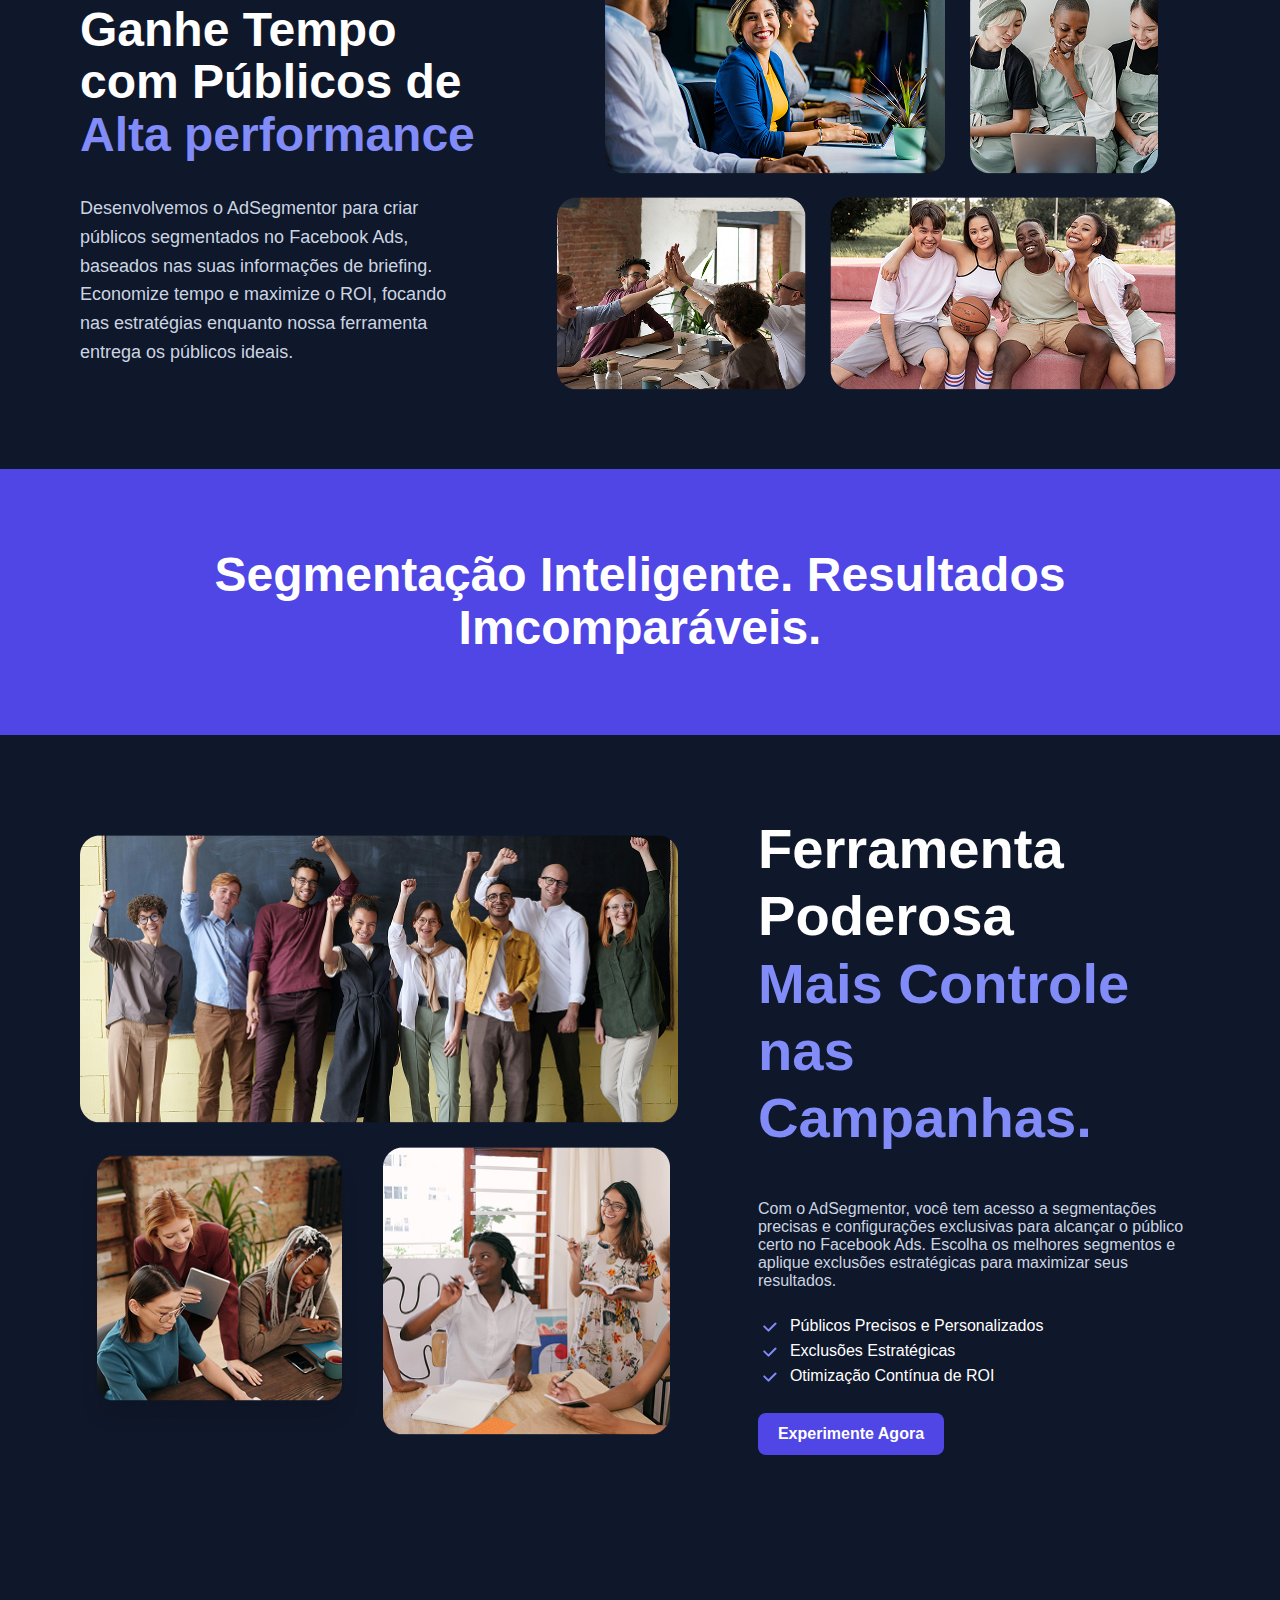
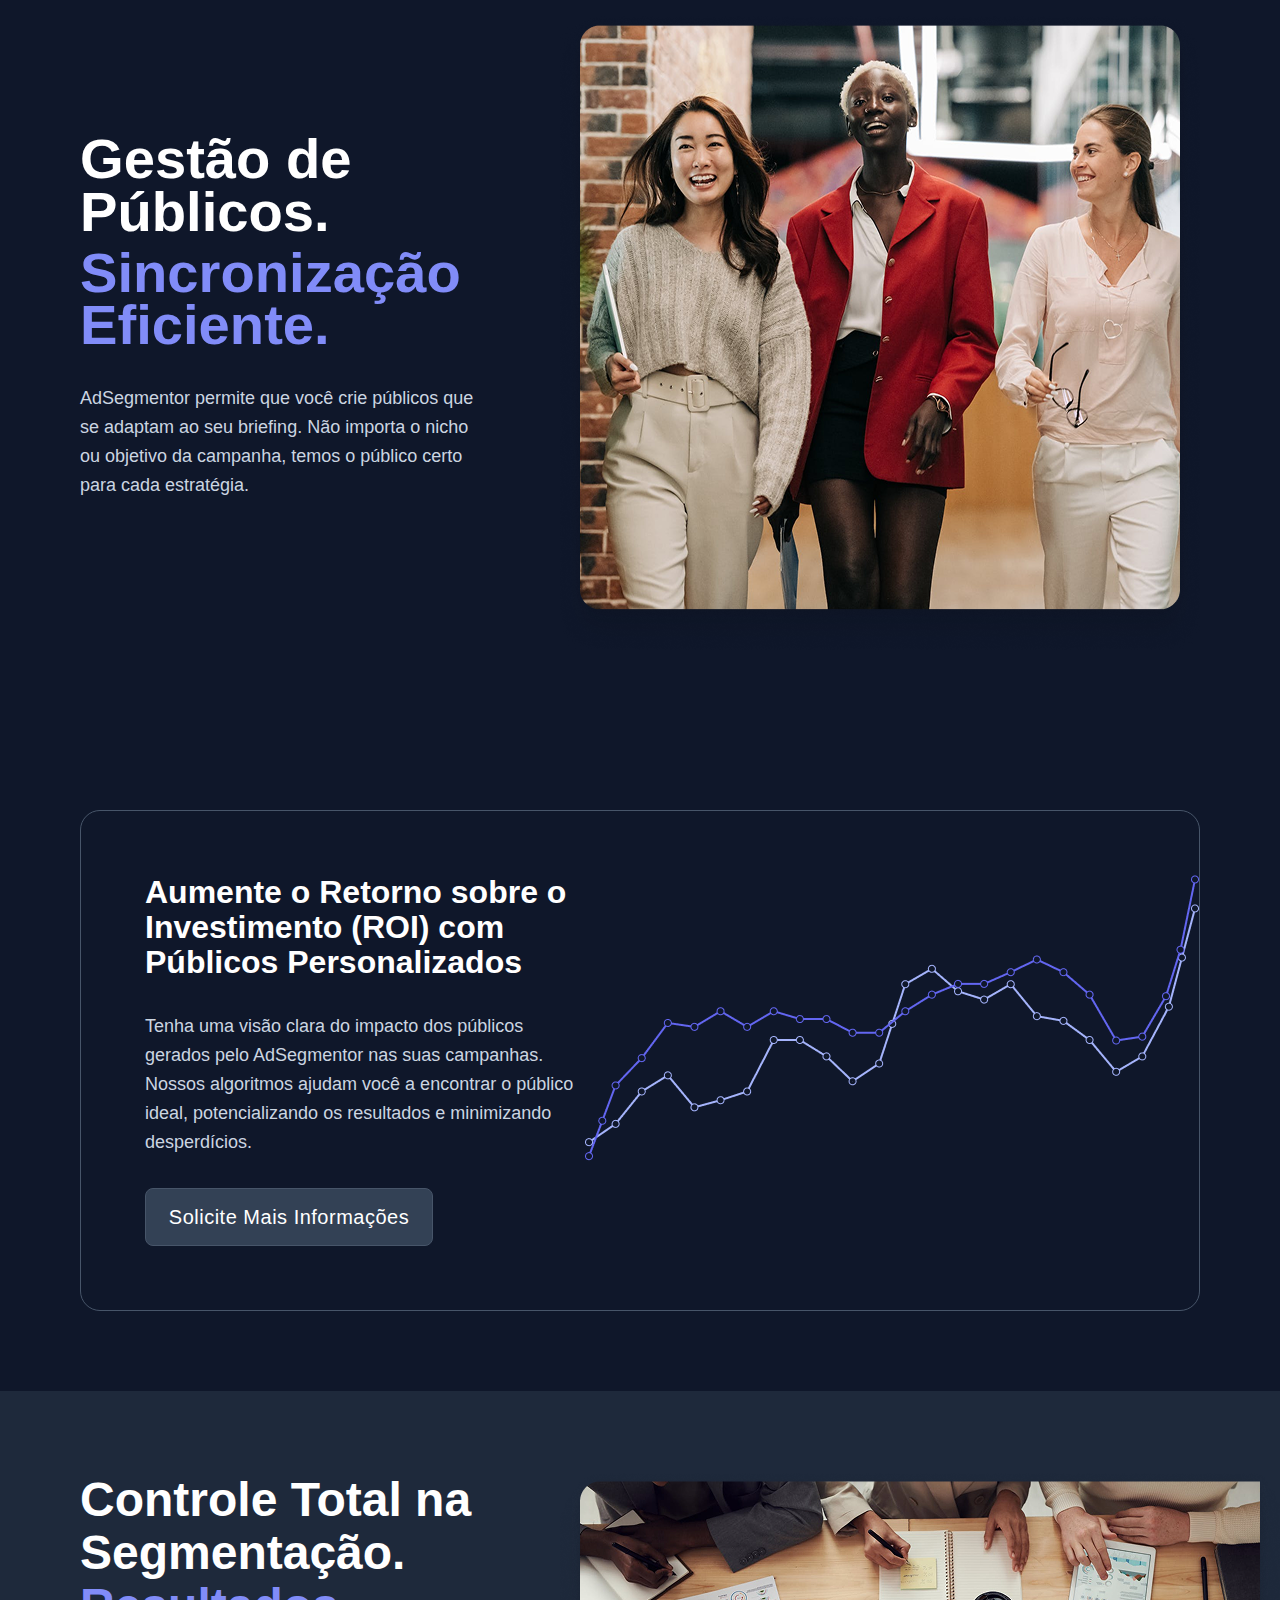
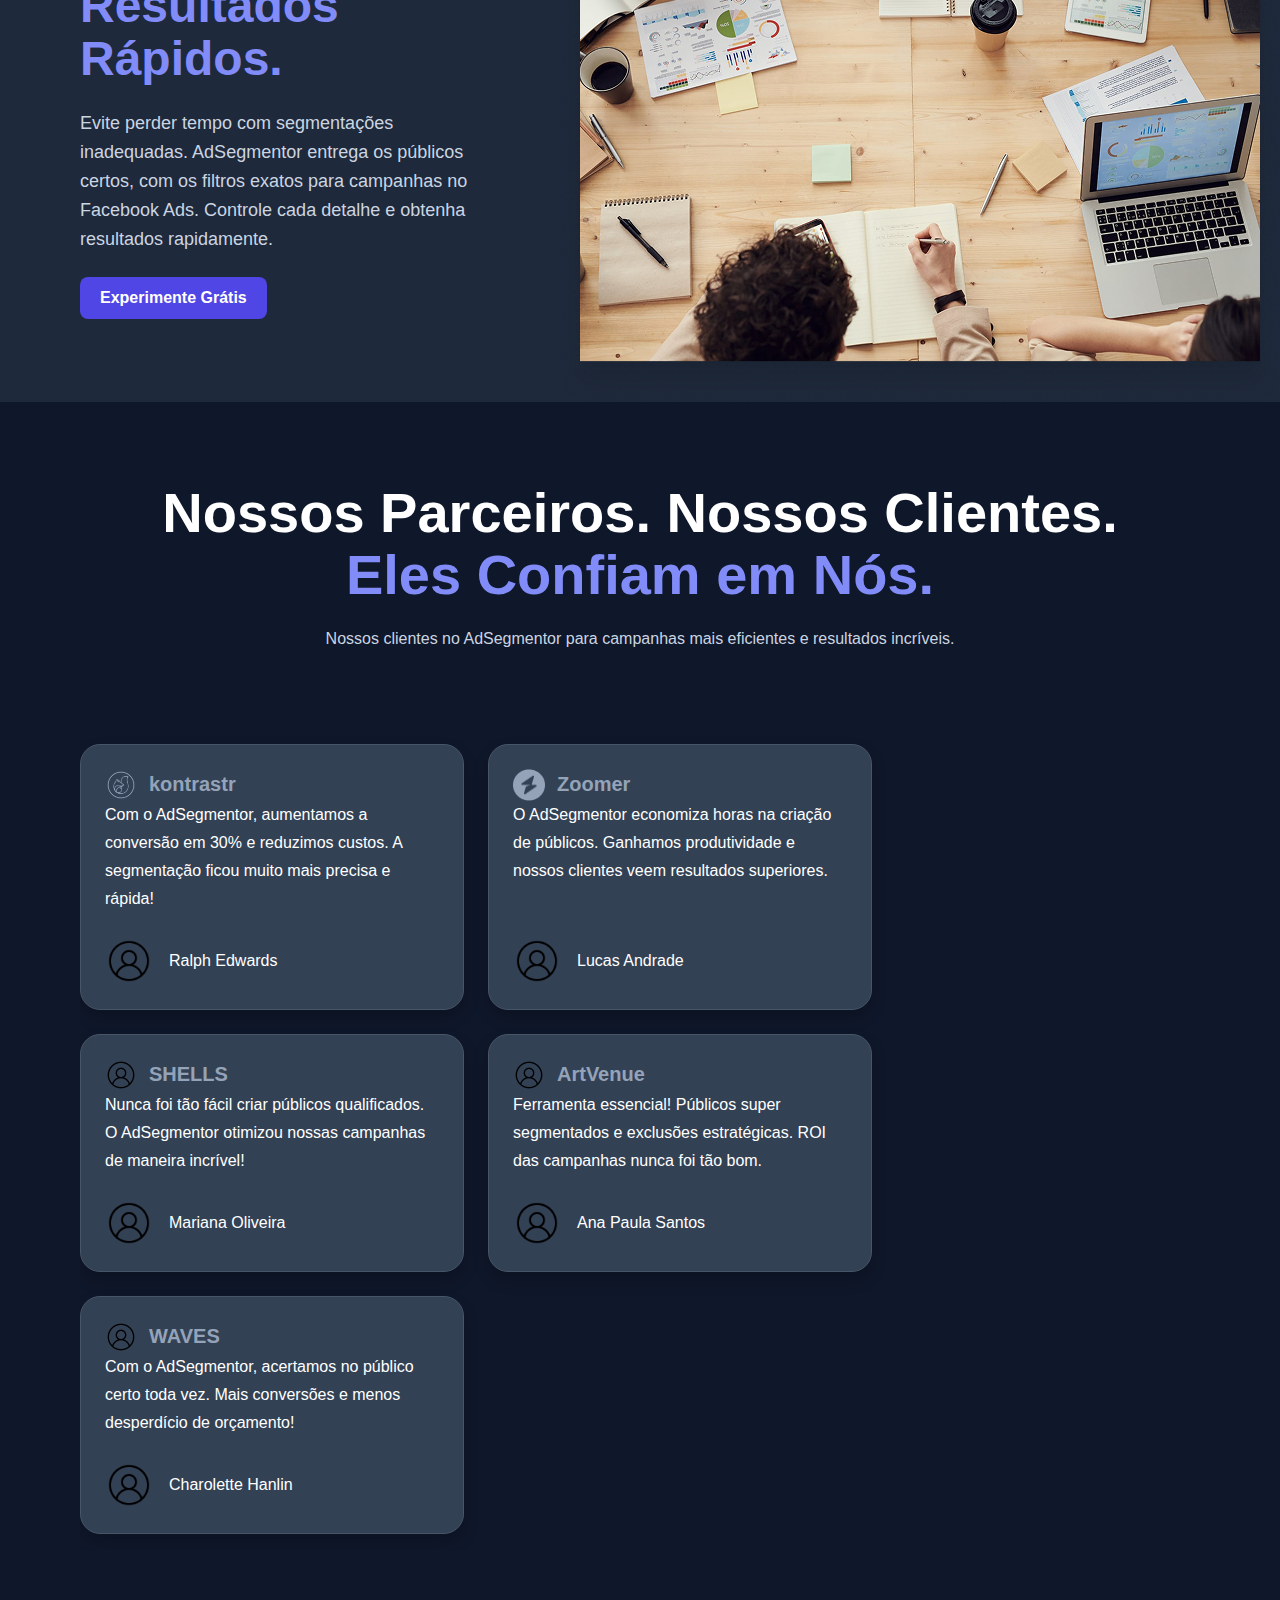
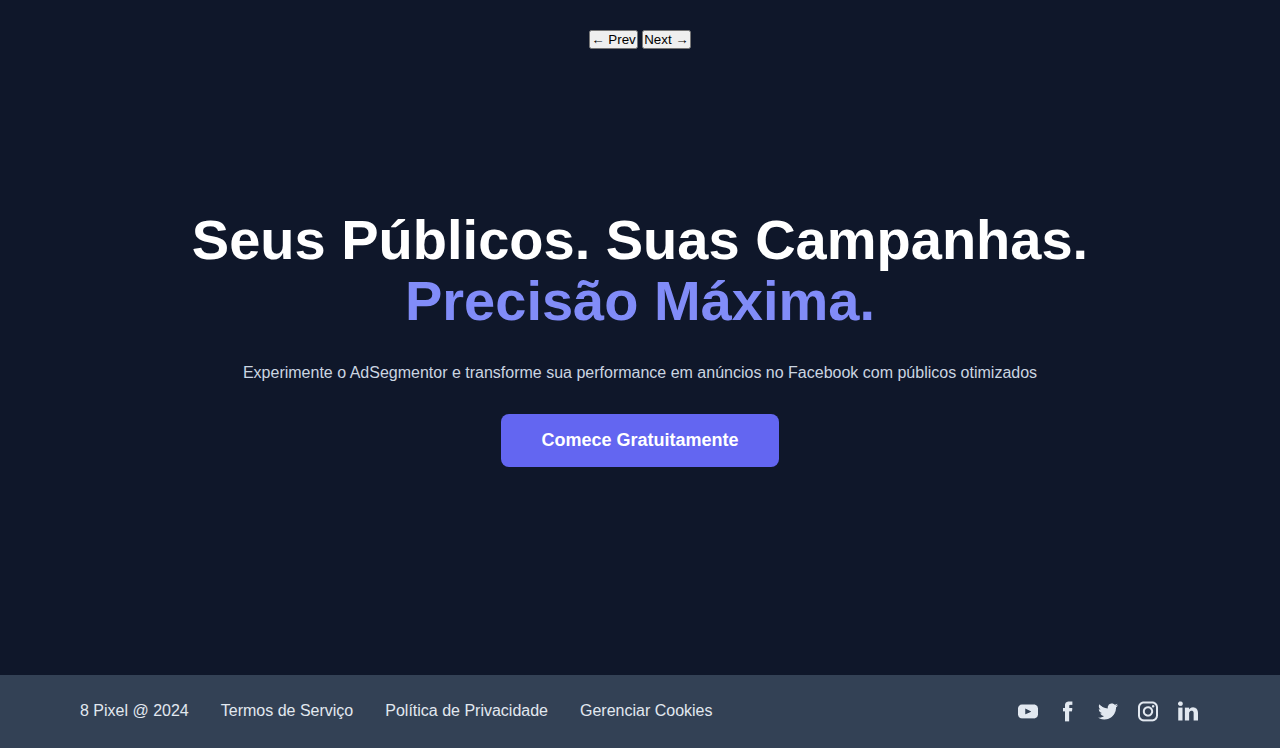
==== commit d2073fd0: "Add files via upload" ====
--- a/index.html
+++ b/index.html
@@ -1,270 +1,278 @@
-<!DOCTYPE html>
-<html lang="pt-BR">
-<head>
-  <meta charset="UTF-8" />
-  <meta name="viewport" content="width=device-width, initial-scale=1.0" />
-  <title></title>
-  <link rel="stylesheet" href="style/index.css">
-  <link rel="icon" href="">
-</head>
-<body>
-<header> 
-<div id="left">
-    <img src="assets/Frame.png" alt="icon" style="margin-right: 0.5rem;">
-    <img src="assets/DSEGMENTOR.png" alt="logo text">
+  <!DOCTYPE html>
+  <html lang="pt-BR">
+  <head>
+    <meta charset="UTF-8" />
+    <meta name="viewport" content="width=device-width, initial-scale=1.0" />
+    <title></title>
+    <link rel="stylesheet" href="style/index.css">
+    <link rel="icon" href="">
+  </head>
+  <body>
+  <header> 
+  <div id="left">
+      <img src="assets/Frame.png" alt="icon" style="margin-right: 0.5rem;">
+      <img src="assets/DSEGMENTOR.png" alt="logo text">
+    </div>
+    <div id="trynow">
+    	<a href="#"><button class="btn-trynow">Experimente Agora</button></a>
   </div>
-  <div id="trynow">
-  	<a href="#"><button class="btn-trynow">Experimente Agora</button></a>
-</div>
-</header>
- <section class="hero">
-  <div class="hero-container">
-    <p class="tagline">Ferramenta de Segmentação de Públicos para Facebook Ads</p>
-    <h1 class="headline">
-      Construa Públicos Precisos para o<br>
-      Sucesso no Facebook Ads
-    </h1>
-    <p class="description">
-      Crie públicos segmentados e precisos, baseados em dados reais. AdSegmentor ajuda você
-      a encontrar o público ideal para suas campanhas no Facebook Ads, aumentando conversões
-      e reduzindo custos.
+  </header>
+   <section class="hero">
+    <div class="hero-container">
+      <p class="tagline">Ferramenta de Segmentação de Públicos para Facebook Ads</p>
+      <h1 class="headline">
+        Construa Públicos Precisos para o<br>
+        Sucesso no Facebook Ads
+      </h1>
+      <p class="description">
+        Crie públicos segmentados e precisos, baseados em dados reais. AdSegmentor ajuda você
+        a encontrar o público ideal para suas campanhas no Facebook Ads, aumentando conversões
+        e reduzindo custos.
+      </p>
+      <a href="#"><button class="btn-hero">Experimente Agora</button></a>
+      <img src="assets/bigframe.png" alt="Logo" class="hero-icon" />
+    </div>
+  </section>
+   <section class="subhero">
+   	<h6>Confiado por Profissionais de Marketing das Principais Agências e Empresas</h6>
+   	<div class="subhero-images">
+   		<div>
+   			<img src="assets/Union.png">
+   			<img src="assets/Astronix.png">
+   		</div>
+   		<img src="assets/bebetranquilo.png">
+   		<img src="assets/simulapro.png" alt="simulapro.com">
+   		<img src="assets/redacao.png">
+   		<img src="assets/eliteacademy.png">
+   		
+   	</div>
+   </section>
+     <section class="thirdsection">
+   	<div>
+   		<h2 style="color: var(--White)">Seus Públicos. Suas Campanhas.</h2>
+   	    <h2 style="color:var(--Indigo-400);">Sempre alinhados</h2>
+   	</div>
+   	<p>Bem-vindo ao AdSegmentor, a ferramenta que gera automaticamente os públicos perfeitos para cada campanha.</p>
+   </section>
+     <section class="fourthsection">
+      <div class="fourthtext">
+         <div>
+         <h3 class="wt">Ganhe Tempo com Públicos de</h3>
+         <h3 class="pt">Alta performance</h3>
+     </div>
+         <div>
+         	<p class="bgt">Desenvolvemos o AdSegmentor para criar públicos segmentados no Facebook Ads, baseados nas suas informações de briefing. Economize tempo e maximize o ROI, focando nas estratégias enquanto nossa ferramenta entrega os públicos ideais.</p>
+         </div>
+      </div>
+      <div class="fourthimages">
+        <div id="first-row">
+        	<img src="assets/image1.png" />
+          <img src="assets/image2.png"/>
+        </div>  
+        <div id="second-row">
+        	<img src="assets/image3.png"/>
+          <img src="assets/image4.png"/>
+        </div>
+      </div>
+    </section>
+    <section class="fifthsection">
+    	<h3>Segmentação Inteligente. Resultados Imcomparáveis.</h3>
+    </section>
+    <section class="sixthsection">
+    	<div class="sixth-images">
+          <img src="assets/pessoas-juntas-unidas 1.png" style="height: 18rem; align-self: stretch;">
+        <div class="row">
+          <img src="assets/sixthasset.png">
+          <img src="assets/sixthimage3.png">
+        </div>
+    	</div>
+    	<div class="sixth-text">
+    		<div class="headline">
+          <h3 class="wt">Ferramenta Poderosa</h3>
+          <h3 class="pt">Mais Controle nas Campanhas.</h3>
+        </div>
+    	  <div>
+          <p>Com o AdSegmentor, você tem acesso a segmentações precisas e configurações exclusivas para alcançar o público certo no Facebook Ads. 
+            Escolha os melhores segmentos e aplique exclusões estratégicas para maximizar seus resultados.</p>
+        </div>
+        <div class="list">
+          <ul><img src="assets/check.png">Públicos Precisos e Personalizados</ul>
+          <ul><img src="assets/check.png">Exclusões Estratégicas</ul>
+          <ul><img src="assets/check.png">Otimização Contínua de ROI</ul>
+        </div>
+        <a><button class="btn-trynow">Experimente Agora</button></a>  
+      </div>
+    </section>
+    <section class="seventhsection">
+      <div class="seventh-text">
+        <div class="column">
+          <div class="title">
+            <h3 class="wt">Gestão de Públicos.</h3>
+            <h3 class="pt">Sincronização Eficiente.</h3>
+          </div>
+            <p class="bgt">AdSegmentor permite que você crie públicos que se adaptam ao seu briefing.
+              Não importa o nicho ou objetivo da campanha, temos o público certo para cada estratégia.
+            </p>
+          <div>
+        </div>
+        </div>
+      </div>
+      <img src="assets/seventh.png">
+    </section>
+    <section class="eighthsection">
+      <div class="border">
+         <div class="column">
+          <h5 class="wt">Aumente o Retorno sobre o Investimento (ROI) com Públicos Personalizados</h5>
+          <p class="bgt">Tenha uma visão clara do impacto dos públicos gerados pelo AdSegmentor nas suas campanhas. Nossos algoritmos ajudam você a encontrar o público ideal, potencializando os resultados e minimizando desperdícios.  </p>
+          <a><button class="gray-button">Solicite Mais Informações</button></a>
+         </div>
+         <div class="column">
+          <img src="assets/graph-style.png">
+         </div>
+      </div>
+    </section>
+    <section class="ninthsection">
+      <div class="ninthtext">
+        <div>
+        <h3 class="wt">Controle Total na Segmentação.</h3>
+        <h3 class="pt">Resultados Rápidos.</h3>
+      </div>
+      <p class="bgt">Evite perder tempo com segmentações inadequadas. AdSegmentor entrega os públicos certos, 
+        com os filtros exatos para campanhas no Facebook Ads. 
+        Controle cada detalhe e obtenha resultados rapidamente.</p>
+          <button class="btn-trynow">Experimente Grátis</button>
+      </div>
+      <img src="assets/Picture.png">
+    </section>
+   <section class="tenthsection">
+    <div class="tenthtext">
+      <div>
+        <h2 class="wt">Nossos Parceiros. Nossos Clientes.</h2>
+        <h2 class="pt">Eles Confiam em Nós.</h2>
+      </div>
+      <p class="bgt">Nossos clientes no AdSegmentor para campanhas mais eficientes e resultados incríveis.</p>
+    </div>
+   
+    <section class="slider-container">
+        <div class="card">
+          <div>
+            <div class="company">
+               <img src="assets/companyicon.png">
+               <h6>kontrastr</h6>            
+            </div>
+            <div class="text">
+              <p>Com o AdSegmentor, aumentamos a conversão em 30% e reduzimos custos. A segmentação ficou muito mais precisa e rápida!</p>
+            </div>
+          </div>
+          <div class="user">
+            <img src="assets/6522516.png"/>
+            <span>Ralph Edwards</span>
+          </div>
+        </div>
+
+
+        <div class="card">
+          <div>
+            <div class="company">
+               <img src="assets/zoomerlogo.png">
+               <h6>Zoomer</h6>
+            </div>
+            <div class="text">
+             <p>O AdSegmentor economiza horas na criação de públicos. Ganhamos produtividade e nossos clientes veem resultados superiores.</p>
+            </div>
+          </div>
+          <div class="user">
+            <img src="assets/6522516.png"/>
+            <span>Lucas Andrade</span>
+          </div>
+        </div>
+
+        <div class="card">
+          <div>
+            <div class="company">
+            <img src="assets/6522516.png" alt="company logo"/>
+               <h6>SHELLS</h6>
+            </div>
+            <div class="text">
+              <p>Nunca foi tão fácil criar públicos qualificados. O AdSegmentor otimizou nossas campanhas de maneira incrível!</p>
+            </div>
+          </div>
+          <div class="user">
+            <img src="assets/6522516.png"/>
+            <span>Mariana Oliveira</span>
+          </div>
+        </div>
+
+        <div class="card">
+          <div>
+            <div class="company">
+            <img src="assets/6522516.png" alt="company logo"/>
+               <h6>ArtVenue</h6>
+            </div>
+            <div class="text">
+              <p>Ferramenta essencial! Públicos super segmentados e exclusões estratégicas. ROI das campanhas nunca foi tão bom.</p>
+            </div>
+          </div>
+          <div class="user">
+            <img src="assets/6522516.png"/>
+            <span>Ana Paula Santos</span>
+          </div>
+        </div>
+
+        <div class="card">
+          <div>
+            <div class="company">
+            <img src="assets/6522516.png" alt="company logo"/>
+               <h6>WAVES</h6>            
+            </div>
+            <div class="text">
+              <p>Com o AdSegmentor, acertamos no público certo toda vez. Mais conversões e menos desperdício de orçamento!</p>
+            </div>
+          </div>
+          <div class="user">
+            <img src="assets/6522516.png"/>
+            <span>Charolette Hanlin</span>
+          </div>
+        </div>
+
+         
+    </section>
+ <div class="nav-buttons">
+      <button>← Prev</button>
+      <button>Next →</button>
+    </div>
+  </section>
+  <section class="endclass">
+    <div class="endtext">
+    <div>
+      <h2 class="wt">Seus Públicos. Suas Campanhas.</h2>
+      <h2 class="pt">Precisão Máxima.</h2>
+    </div>
+    <p class="bgt">
+      Experimente o AdSegmentor e transforme sua performance em anúncios no Facebook com públicos otimizados
     </p>
-    <a href="#"><button class="btn-hero">Experimente Agora</button></a>
-    <img src="assets/bigframe.png" alt="Logo" class="hero-icon" />
+    <button class="btn-hero">
+      Comece Gratuitamente
+    </button>    
   </div>
-</section>
- <section class="subhero">
- 	<h6>Confiado por Profissionais de Marketing das Principais Agências e Empresas</h6>
- 	<div class="subhero-images">
- 		<div>
- 			<img src="assets/Union.png">
- 			<img src="assets/Astronix.png">
- 		</div>
- 		<img src="assets/bebetranquilo.png">
- 		<img src="assets/simulapro.png" alt="simulapro.com">
- 		<img src="assets/redacao.png">
- 		<img src="assets/eliteacademy.png">
- 		
- 	</div>
- </section>
-   <section class="thirdsection">
- 	<div>
- 		<h2 style="color: var(--White)">Seus Públicos. Suas Campanhas.</h2>
- 	    <h2 style="color:var(--Indigo-400);">Sempre alinhados</h2>
- 	</div>
- 	<p>Bem-vindo ao AdSegmentor, a ferramenta que gera automaticamente os públicos perfeitos para cada campanha.</p>
- </section>
-   <section class="fourthsection">
-    <div class="fourthtext">
-       <div>
-       <h3 class="wt">Ganhe Tempo com Públicos de</h3>
-       <h3 class="pt">Alta performance</h3>
-   </div>
-       <div>
-       	<p class="bgt">Desenvolvemos o AdSegmentor para criar públicos segmentados no Facebook Ads, baseados nas suas informações de briefing. Economize tempo e maximize o ROI, focando nas estratégias enquanto nossa ferramenta entrega os públicos ideais.</p>
-       </div>
-    </div>
-    <div class="fourthimages">
-      <div id="first-row">
-      	<img src="assets/image1.png" />
-        <img src="assets/image2.png"/>
+  </section>
+
+    <footer>
+    	<div class="about">
+    		<p>8 Pixel @ 2024</p>
       </div>  
-      <div id="second-row">
-      	<img src="assets/image3.png"/>
-        <img src="assets/image4.png"/>
-      </div>
-    </div>
-  </section>
-  <section class="fifthsection">
-  	<h3>Segmentação Inteligente. Resultados Imcomparáveis.</h3>
-  </section>
-  <section class="sixthsection">
-  	<div class="sixth-images">
-        <img src="assets/pessoas-juntas-unidas 1.png" style="height: 18rem; align-self: stretch;">
-      <div class="row">
-        <img src="assets/sixthasset.png">
-        <img src="assets/sixthimage3.png">
-      </div>
-  	</div>
-  	<div class="sixth-text">
-  		<div class="headline">
-        <h3 class="wt">Ferramenta Poderosa</h3>
-        <h3 class="pt">Mais Controle nas Campanhas.</h3>
-      </div>
-  	  <div>
-        <p>Com o AdSegmentor, você tem acesso a segmentações precisas e configurações exclusivas para alcançar o público certo no Facebook Ads. 
-          Escolha os melhores segmentos e aplique exclusões estratégicas para maximizar seus resultados.</p>
-      </div>
-      <div class="list">
-        <ul><img src="assets/check.png">Públicos Precisos e Personalizados</ul>
-        <ul><img src="assets/check.png">Exclusões Estratégicas</ul>
-        <ul><img src="assets/check.png">Otimização Contínua de ROI</ul>
-      </div>
-      <a><button class="btn-trynow">Experimente Agora</button></a>  
-    </div>
-  </section>
-  <section class="seventhsection">
-    <div class="seventh-text">
-      <div class="column">
-        <div class="title">
-          <h3 class="wt">Gestão de Públicos.</h3>
-          <h3 class="pt">Sincronização Eficiente.</h3>
-        </div>
-          <p class="bgt">AdSegmentor permite que você crie públicos que se adaptam ao seu briefing.
-            Não importa o nicho ou objetivo da campanha, temos o público certo para cada estratégia.
-          </p>
-        <div>
-      </div>
-      </div>
-    </div>
-    <img src="assets/seventh.png">
-  </section>
-  <section class="eighthsection">
-    <div class="border">
-       <div class="column">
-        <h5 class="wt">Aumente o Retorno sobre o Investimento (ROI) com Públicos Personalizados</h5>
-        <p class="bgt">Tenha uma visão clara do impacto dos públicos gerados pelo AdSegmentor nas suas campanhas. Nossos algoritmos ajudam você a encontrar o público ideal, potencializando os resultados e minimizando desperdícios.  </p>
-        <a><button class="gray-button">Solicite Mais Informações</button></a>
-       </div>
-       <div class="column">
-        <img src="assets/graph-style.png">
-       </div>
-    </div>
-  </section>
-  <section class="ninthsection">
-    <div class="ninthtext">
-      <div>
-      <h3 class="wt">Controle Total na Segmentação.</h3>
-      <h3 class="pt">Resultados Rápidos.</h3>
-    </div>
-    <p class="bgt">Evite perder tempo com segmentações inadequadas. AdSegmentor entrega os públicos certos, 
-      com os filtros exatos para campanhas no Facebook Ads. 
-      Controle cada detalhe e obtenha resultados rapidamente.</p>
-        <button class="btn-trynow">Experimente Grátis</button>
-    </div>
-    <img src="assets/Picture.png">
-  </section>
- <section class="tenthsection">
-  <div class="tenthtext">
-    <div>
-      <h2 class="wt">Nossos Parceiros. Nossos Clientes.</h2>
-      <h2 class="pt">Eles Confiam em Nós.</h2>
-    </div>
-    <p class="bgt">Nossos clientes no AdSegmentor para campanhas mais eficientes e resultados incríveis.</p>
-  </div>
- 
-  <div class="slider-container">
-    <div class="slider" id="slider">
-
-      <div class="card">
-        <div>
-          <div class="company">
-            
-          </div>
-          <div class="text">
-            
-          </div>
-        </div>
-        <div class="user">
-          <img src="" alt="" />
-          <span></span>
-        </div>
-      </div>
-
-
-      <div class="card">
-        <div>
-          <div class="company">
-
-          </div>
-          <div class="text">
-            O AdSegmentor economiza horas na criação de públicos. Ganhamos produtividade e nossos clientes veem resultados superiores.
-          </div>
-        </div>
-        <div class="user">
-          <img src="" alt="Lucas" />
-          <span>Lucas Andrade</span>
-        </div>
-      </div>
-
-      <div class="card">
-        <div>
-          <div class="company">
-
-          </div>
-          <div class="text">
-            Nunca foi tão fácil criar públicos qualificados. O AdSegmentor otimizou nossas campanhas de maneira incrível!
-          </div>
-        </div>
-        <div class="user">
-          <img src="" alt="Mariana" />
-          <span>Mariana Oliveira</span>
-        </div>
-      </div>
-
-      <div class="card">
-        <div>
-          <div class="company">
-
-          </div>
-          <div class="text">
-            Ferramenta essencial! Públicos super segmentados e exclusões estratégicas. ROI das campanhas nunca foi tão bom.
-          </div>
-        </div>
-        <div class="user">
-          <img src="" alt="Ana" />
-          <span>Ana Paula Santos</span>
-        </div>
-      </div>
-
-      <div class="card">
-        <div>
-          <div class="company">
-            
-          </div>
-          <div class="text">
-            
-          </div>
-        </div>
-        <div class="user">
-          <img src="" alt="" />
-          <span></span>
-        </div>
-      </div>
-
-    </div>
-  </div>
-
-  <div class="nav-buttons">
-    <button onclick="scrollSlider(-1)">← Prev</button>
-    <button onclick="scrollSlider(1)">Next →</button>
-  </div>
-</div>
-
-<script src="script.js"></script>
-  <div class="arrows">
-
-  </div>
-
- </section>
-
-
-  <footer>
-  	<div class="about">
-  		<p>8 Pixel @ 2024</p>
-    </div>
-  	<div class="links">
-  		  <p>Termos de Serviço</p>
-      	<p>Política de Privacidade</p>
-  	    <p>Gerenciar Cookies</p>
-  </div>
-  	<div class="social-links">
-  		<img src="assets/youtube.png">
-      <img src="assets/facebook.png">
-      <img src="assets/twitter.png">
-      <img src="assets/instagram.png">
-      <img src="assets/linkedin.png">
-  </div>
-  </footer>
-</body>
-</html>+    	<div class="links">
+    		  <p>Termos de Serviço</p>
+        	<p>Política de Privacidade</p>
+    	    <p>Gerenciar Cookies</p>
+    </div>
+    	<div class="social-links">
+    		<img src="assets/youtube.png">
+        <img src="assets/facebook.png">
+        <img src="assets/twitter.png">
+        <img src="assets/instagram.png">
+        <img src="assets/linkedin.png">
+    </div>
+    </footer>
+  </body>
+  </html>--- a/style/index.css
+++ b/style/index.css
@@ -416,7 +416,7 @@
 }
 .tenthsection{
   display: flex;
-  width: 90rem;
+  width: 100%;
   padding: 5rem;
   flex-direction: column;
   align-items: center;
@@ -440,82 +440,92 @@
 }
 
 .slider-container {
-  position: relative;
-  overflow: hidden;
-  margin-top: 30px;
-}
-
-.slider {
-  display: flex;
-  gap: 20px;
+  display: flex;
+  flex-direction: row;
+  gap: 1.5rem;
   overflow-x: auto;
-  scroll-behavior: smooth;
-  padding: 10px 0;
+  scroll-snap-type: x mandatory;
+  -webkit-overflow-scrolling: touch;
+  padding: 2rem 1rem;
+  align-self: stretch;
+  flex-wrap: wrap;
+  padding: 1rem 0;
 }
 
 .card {
-  min-width: 300px;
-  max-width: 300px;
+  display: flex;
+  width: 24rem;
+  flex-direction: column;
+  justify-content: space-between;
+  align-items: flex-start;
+  border-radius: 1.25rem;
+  border: 0.0625rem solid var(--Blue_Gray-600);
   background-color: var(--Blue_Gray-700);
-  border-radius: 12px;
-  padding: 20px;
-  flex-shrink: 0;
-  display: flex;
-  flex-direction: column;
-  justify-content: space-between;
+  padding: 1.5rem;
+  gap: 1.5rem;
+  flex: 0 0 auto;
+  scroll-snap-align: start;
+  box-shadow: 0 0.5rem 1rem rgba(0, 0, 0, 0.2);
 }
 
 .company {
-  font-weight: bold;
-  margin-bottom: 10px;
+  display: flex;
+  align-items: center;
+  gap: 0.75rem;
+}
+
+.company img {
+  width: 2rem;
+  height: 2rem;
+}
+
+.company h6 {
+  color: var(--Blue_Gray-400);
+  font-size: 1.25rem;
+  font-weight: 700;
 }
 
 .text {
-  font-size: 14px;
-  color: #ddd;
+  color: var(--White);
+  font-size: 1rem;
+  line-height: 1.75rem;
 }
 
 .user {
   display: flex;
   align-items: center;
-  gap: 10px;
-  margin-top: 20px;
+  gap: 1rem;
 }
 
 .user img {
-  width: 32px;
-  height: 32px;
+  width: 3rem;
+  height: 3rem;
   border-radius: 50%;
 }
 
-.nav-buttons {
-  margin-top: 20px;
-}
-
-.nav-buttons button {
-  background: none;
-  border: 1px solid #ccc;
-  color: white;
-  padding: 6px 12px;
-  margin: 0 5px;
-  border-radius: 6px;
-  cursor: pointer;
-}
-
-.nav-buttons button:hover {
-  background-color: #1B263B;
-}
-.container-slider{
-  display: flex;
-  width: 24rem;
-  flex-direction: column;
-  justify-content: center;
-  align-items: flex-start;
-  border-radius: 1.25rem;
-  border: 1px solid var(--Blue-Gray-600);
-  background: var(--Blue-Gray-700);
-}
-
+.user span {
+  color: var(--White);
+  font-size: 1rem;
+  font-weight: 500;
+}
+.endclass{
+  display: flex;
+  padding: 5rem 5rem 10rem 5rem;
+  align-items: center;
+  gap: 5rem;
+  align-self: stretch;
+}
+.endtext{
+  display: flex;
+  flex-direction: column;
+  align-items: center;
+  gap: 2rem;
+  flex: 1 0 0;
+}
+.endtext p{
+  text-align: center;
+  
+}
 
 footer{
   background-color: var(--Blue_Gray-700);
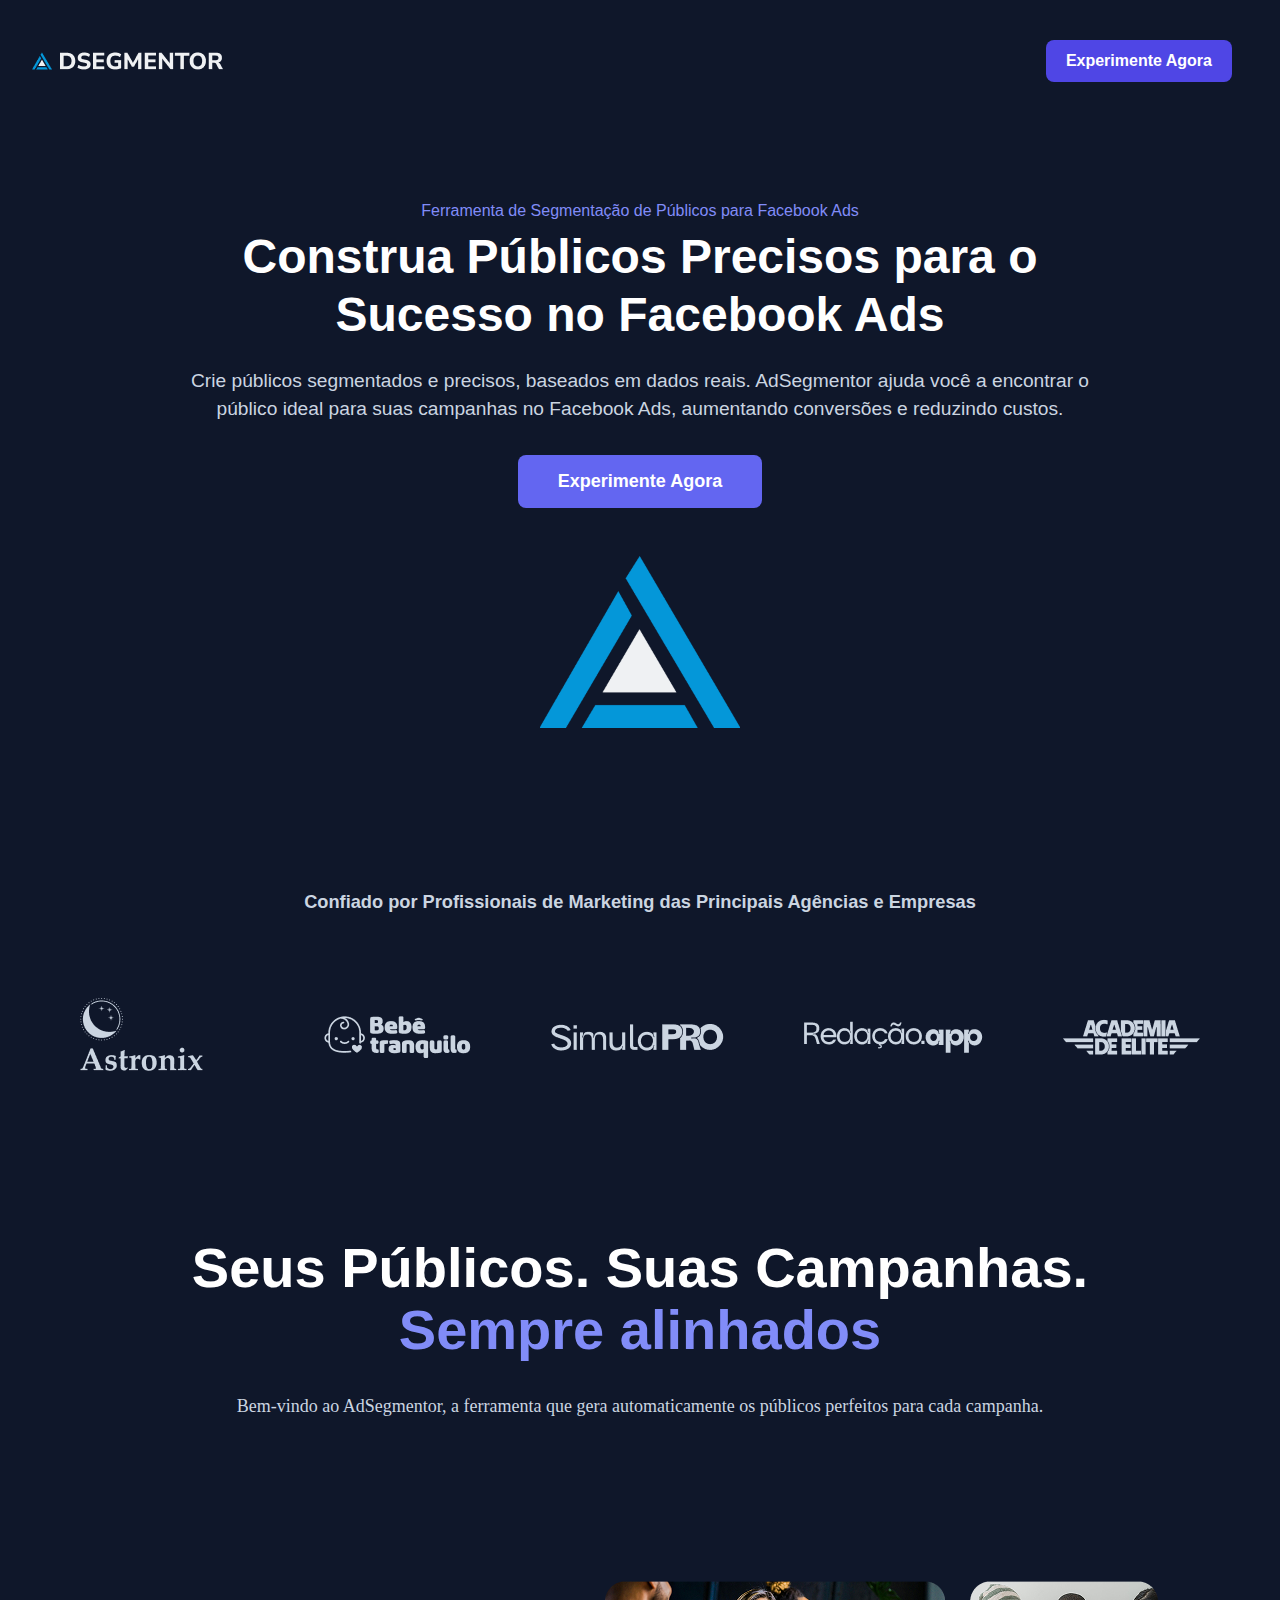
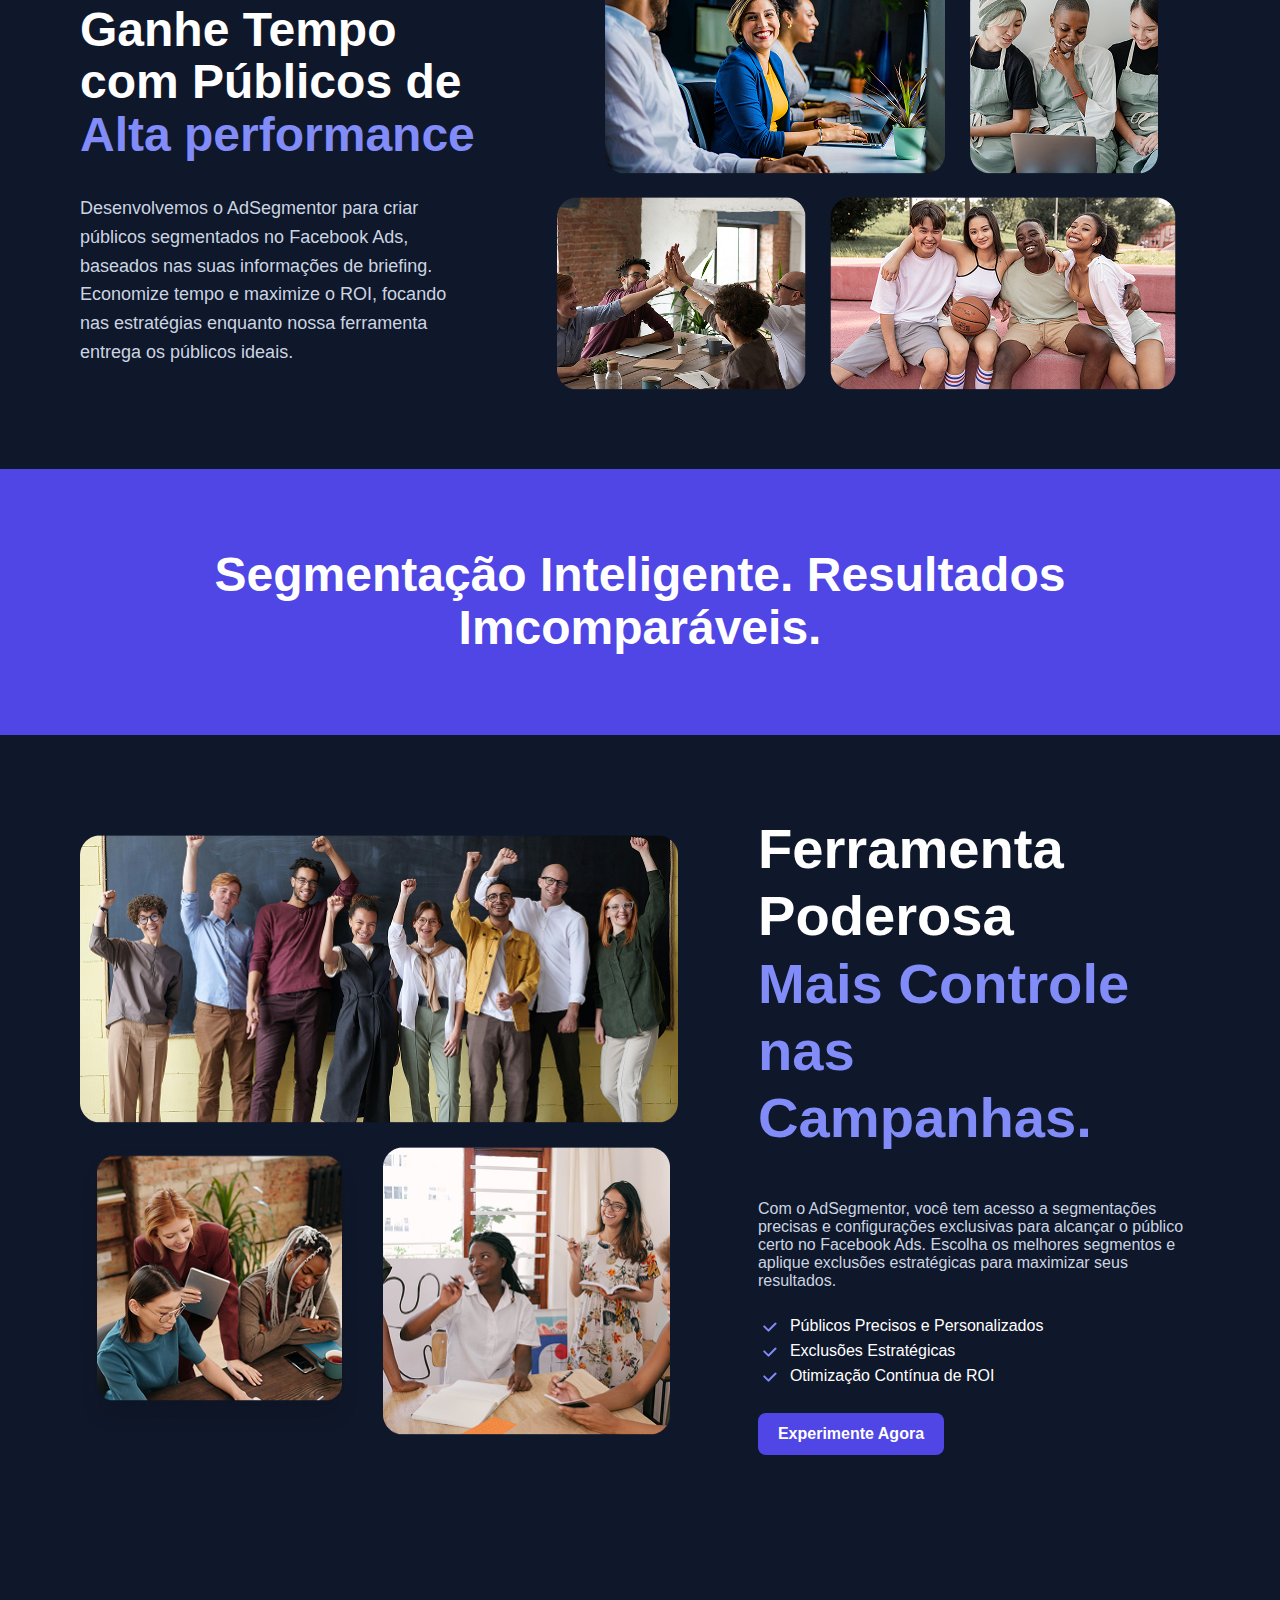
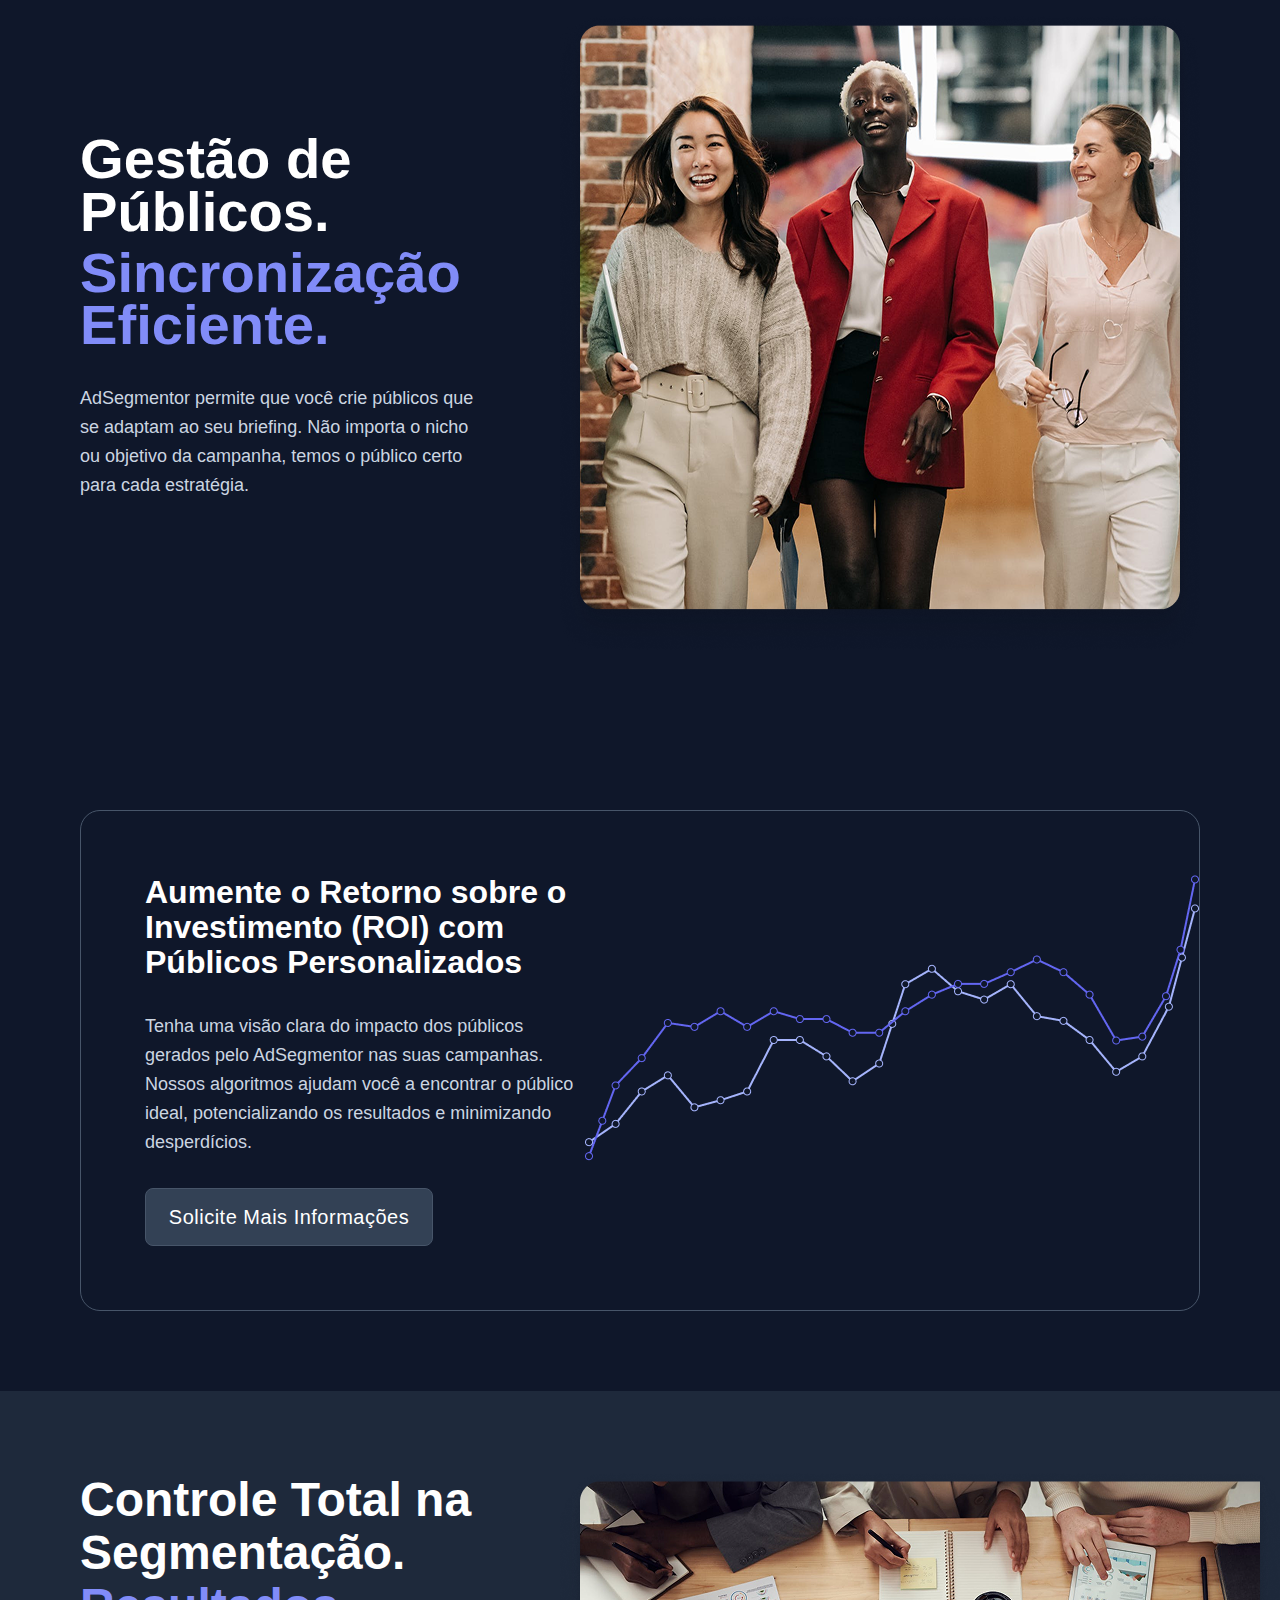
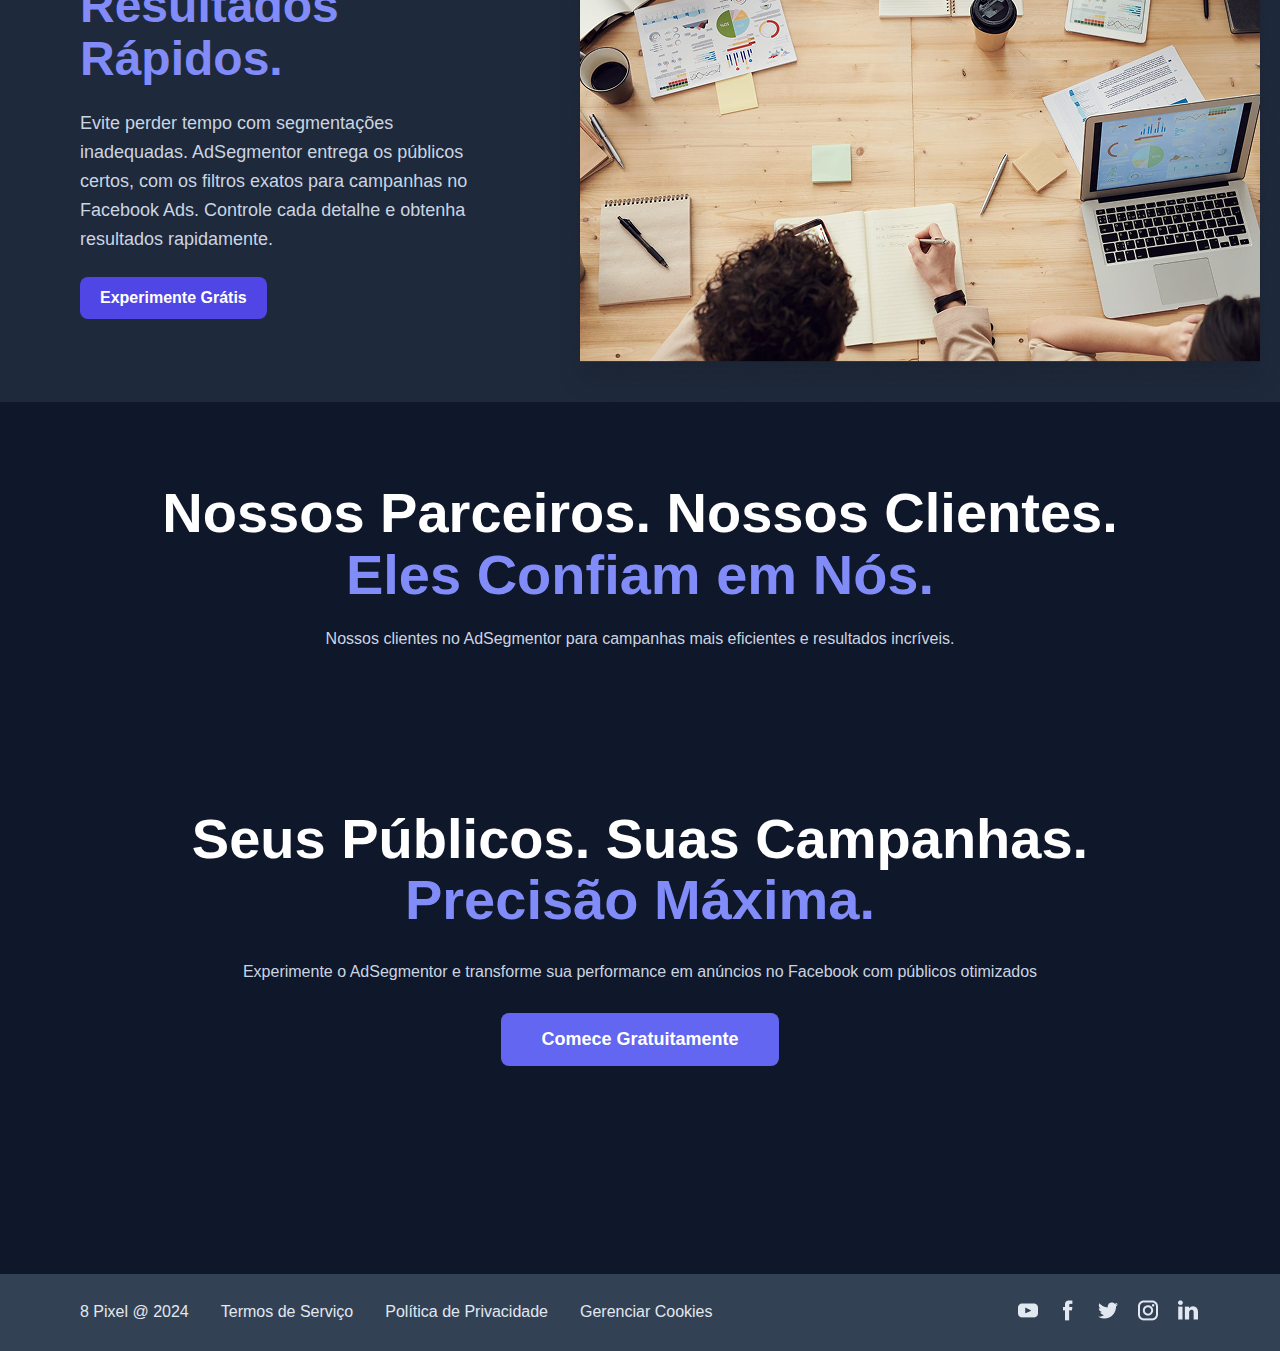
==== commit 314572e6: "Add files via upload" ====
--- a/index.html
+++ b/index.html
@@ -124,7 +124,7 @@
          <div class="column">
           <h5 class="wt">Aumente o Retorno sobre o Investimento (ROI) com Públicos Personalizados</h5>
           <p class="bgt">Tenha uma visão clara do impacto dos públicos gerados pelo AdSegmentor nas suas campanhas. Nossos algoritmos ajudam você a encontrar o público ideal, potencializando os resultados e minimizando desperdícios.  </p>
-          <a><button class="gray-button">Solicite Mais Informações</button></a>
+          <a href=""><button class="gray-button">Solicite Mais Informações</button></a>
          </div>
          <div class="column">
           <img src="assets/graph-style.png">
@@ -140,7 +140,7 @@
       <p class="bgt">Evite perder tempo com segmentações inadequadas. AdSegmentor entrega os públicos certos, 
         com os filtros exatos para campanhas no Facebook Ads. 
         Controle cada detalhe e obtenha resultados rapidamente.</p>
-          <button class="btn-trynow">Experimente Grátis</button>
+         <a href=""> <button class="btn-trynow">Experimente Grátis</button></a>
       </div>
       <img src="assets/Picture.png">
     </section>
@@ -152,96 +152,7 @@
       </div>
       <p class="bgt">Nossos clientes no AdSegmentor para campanhas mais eficientes e resultados incríveis.</p>
     </div>
-   
-    <section class="slider-container">
-        <div class="card">
-          <div>
-            <div class="company">
-               <img src="assets/companyicon.png">
-               <h6>kontrastr</h6>            
-            </div>
-            <div class="text">
-              <p>Com o AdSegmentor, aumentamos a conversão em 30% e reduzimos custos. A segmentação ficou muito mais precisa e rápida!</p>
-            </div>
-          </div>
-          <div class="user">
-            <img src="assets/6522516.png"/>
-            <span>Ralph Edwards</span>
-          </div>
-        </div>
-
-
-        <div class="card">
-          <div>
-            <div class="company">
-               <img src="assets/zoomerlogo.png">
-               <h6>Zoomer</h6>
-            </div>
-            <div class="text">
-             <p>O AdSegmentor economiza horas na criação de públicos. Ganhamos produtividade e nossos clientes veem resultados superiores.</p>
-            </div>
-          </div>
-          <div class="user">
-            <img src="assets/6522516.png"/>
-            <span>Lucas Andrade</span>
-          </div>
-        </div>
-
-        <div class="card">
-          <div>
-            <div class="company">
-            <img src="assets/6522516.png" alt="company logo"/>
-               <h6>SHELLS</h6>
-            </div>
-            <div class="text">
-              <p>Nunca foi tão fácil criar públicos qualificados. O AdSegmentor otimizou nossas campanhas de maneira incrível!</p>
-            </div>
-          </div>
-          <div class="user">
-            <img src="assets/6522516.png"/>
-            <span>Mariana Oliveira</span>
-          </div>
-        </div>
-
-        <div class="card">
-          <div>
-            <div class="company">
-            <img src="assets/6522516.png" alt="company logo"/>
-               <h6>ArtVenue</h6>
-            </div>
-            <div class="text">
-              <p>Ferramenta essencial! Públicos super segmentados e exclusões estratégicas. ROI das campanhas nunca foi tão bom.</p>
-            </div>
-          </div>
-          <div class="user">
-            <img src="assets/6522516.png"/>
-            <span>Ana Paula Santos</span>
-          </div>
-        </div>
-
-        <div class="card">
-          <div>
-            <div class="company">
-            <img src="assets/6522516.png" alt="company logo"/>
-               <h6>WAVES</h6>            
-            </div>
-            <div class="text">
-              <p>Com o AdSegmentor, acertamos no público certo toda vez. Mais conversões e menos desperdício de orçamento!</p>
-            </div>
-          </div>
-          <div class="user">
-            <img src="assets/6522516.png"/>
-            <span>Charolette Hanlin</span>
-          </div>
-        </div>
-
-         
-    </section>
- <div class="nav-buttons">
-      <button>← Prev</button>
-      <button>Next →</button>
-    </div>
-  </section>
+</section>
   <section class="endclass">
     <div class="endtext">
     <div>
@@ -251,9 +162,9 @@
     <p class="bgt">
       Experimente o AdSegmentor e transforme sua performance em anúncios no Facebook com públicos otimizados
     </p>
-    <button class="btn-hero">
+     <a href=""><button class="btn-hero">
       Comece Gratuitamente
-    </button>    
+    </button></a>
   </div>
   </section>
 
@@ -262,16 +173,16 @@
     		<p>8 Pixel @ 2024</p>
       </div>  
     	<div class="links">
-    		  <p>Termos de Serviço</p>
-        	<p>Política de Privacidade</p>
-    	    <p>Gerenciar Cookies</p>
+    		  <a href=""><p>Termos de Serviço</p></a>
+        	<a href=""><p>Política de Privacidade</p></a>
+    	    <a href=""><p>Gerenciar Cookies</p></a>
     </div>
     	<div class="social-links">
-    		<img src="assets/youtube.png">
-        <img src="assets/facebook.png">
-        <img src="assets/twitter.png">
-        <img src="assets/instagram.png">
-        <img src="assets/linkedin.png">
+    	<a href=""><img src="assets/youtube.png"></a>
+      <a href=""><img src="assets/facebook.png"></a>
+      <a href=""><img src="assets/twitter.png"></a>
+      <a href=""><img src="assets/instagram.png"></a>
+      <a href=""><img src="assets/linkedin.png"></a>
     </div>
     </footer>
   </body>
--- a/style/index.css
+++ b/style/index.css
@@ -377,6 +377,7 @@
   border-radius: 0.5rem;
   border: 1px solid var(--Blue_Gray-600);
   background: var(--Blue_Gray-700);
+  cursor: pointer;
 
   font-size: 1.25rem;
   font-style: normal;
@@ -524,13 +525,15 @@
 }
 .endtext p{
   text-align: center;
-  
-}
+
+}
+
 
 footer{
   background-color: var(--Blue_Gray-700);
   color: var(--Blue_Gray-200);
   display: flex;
+  width: 100%;
   padding: 1.5rem 5rem;
   align-items: center;
   gap: 2rem;
@@ -538,7 +541,9 @@
 }
 a{
 	text-decoration: none;
-
+}
+a :visited{
+  text-decoration: none;
 }
 .about{
  font-size: 1rem;
@@ -547,6 +552,7 @@
  line-height: 140%;
 }
 .links{
+ color: var(--Blue_Gray-400);
  display: flex;
  align-items: center;
  gap: 2rem;
@@ -556,6 +562,10 @@
  font-weight: 400;
  line-height: 140%;
 }
+.links a, a:visited, a:hover, a:active {
+  text-decoration: none;
+  color: var(--Blue_Gray-200);
+}
 .social-links{
  display: flex;
  justify-content: center;
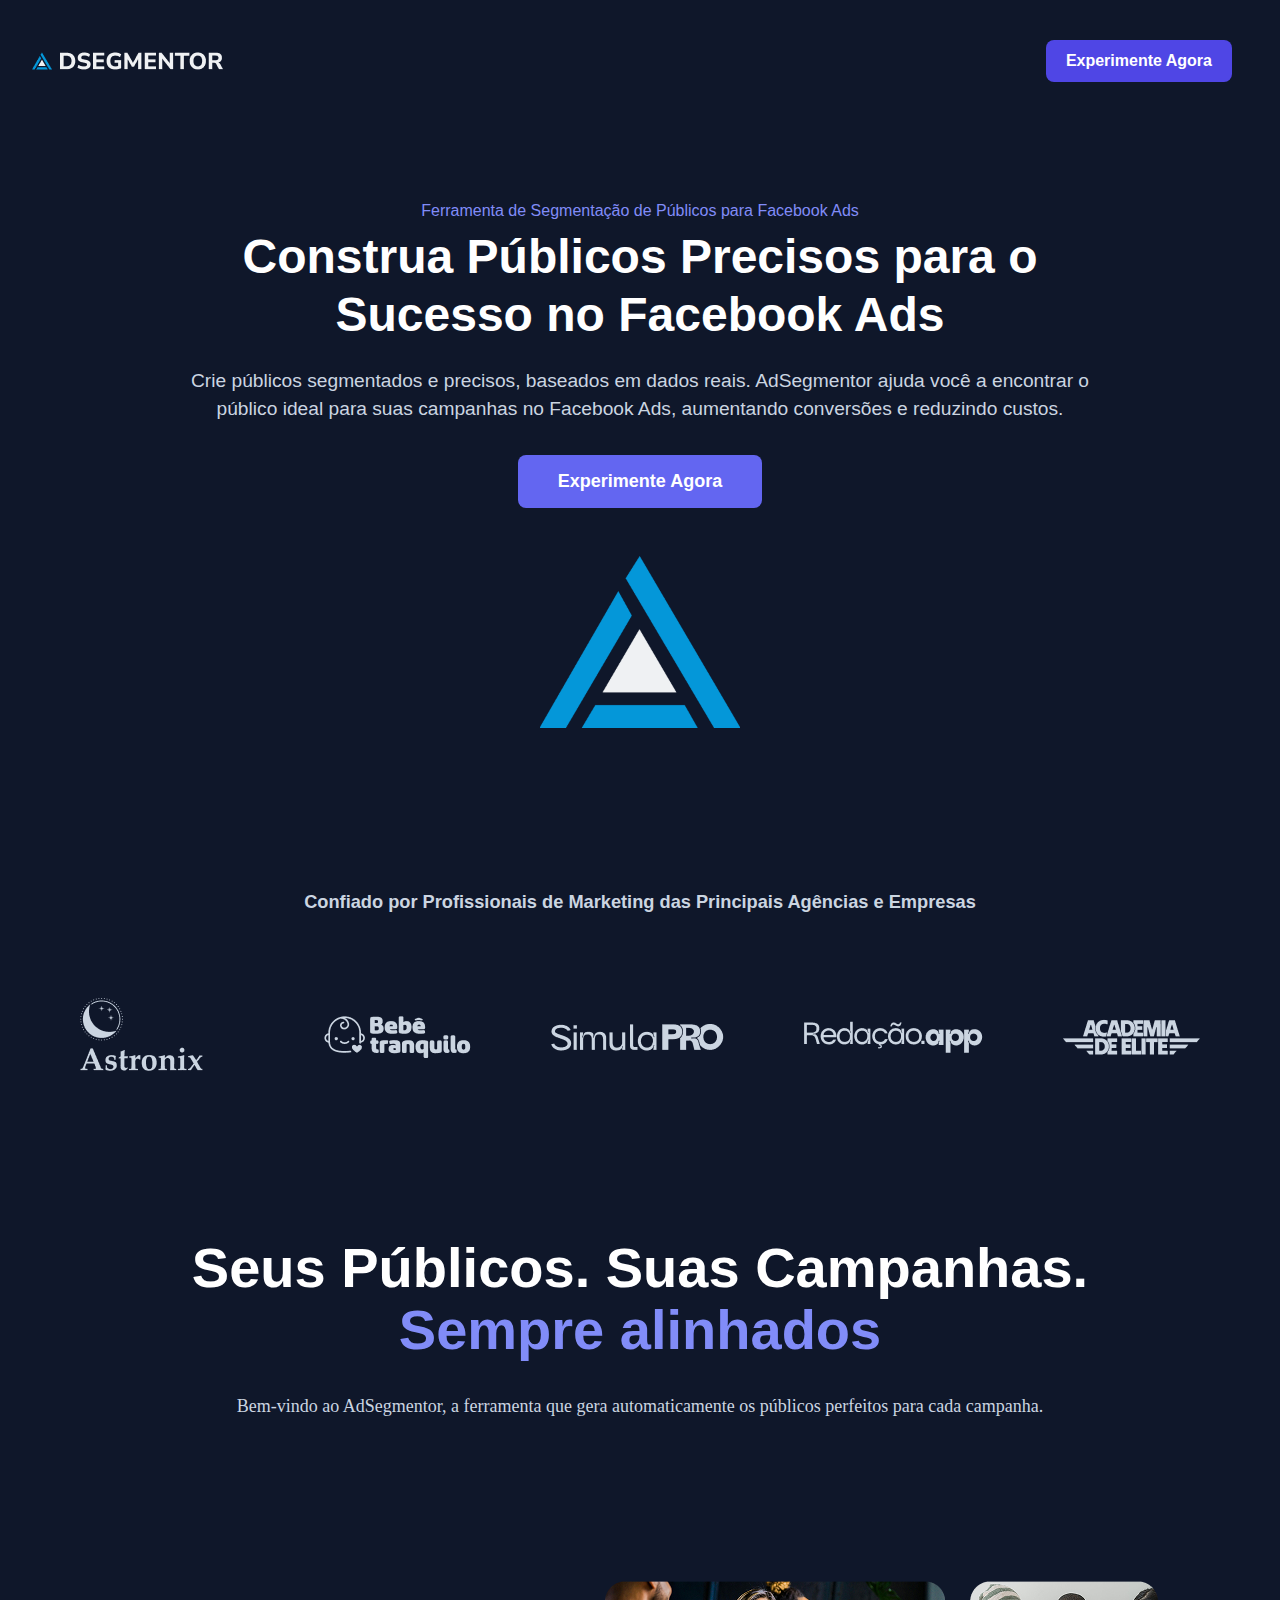
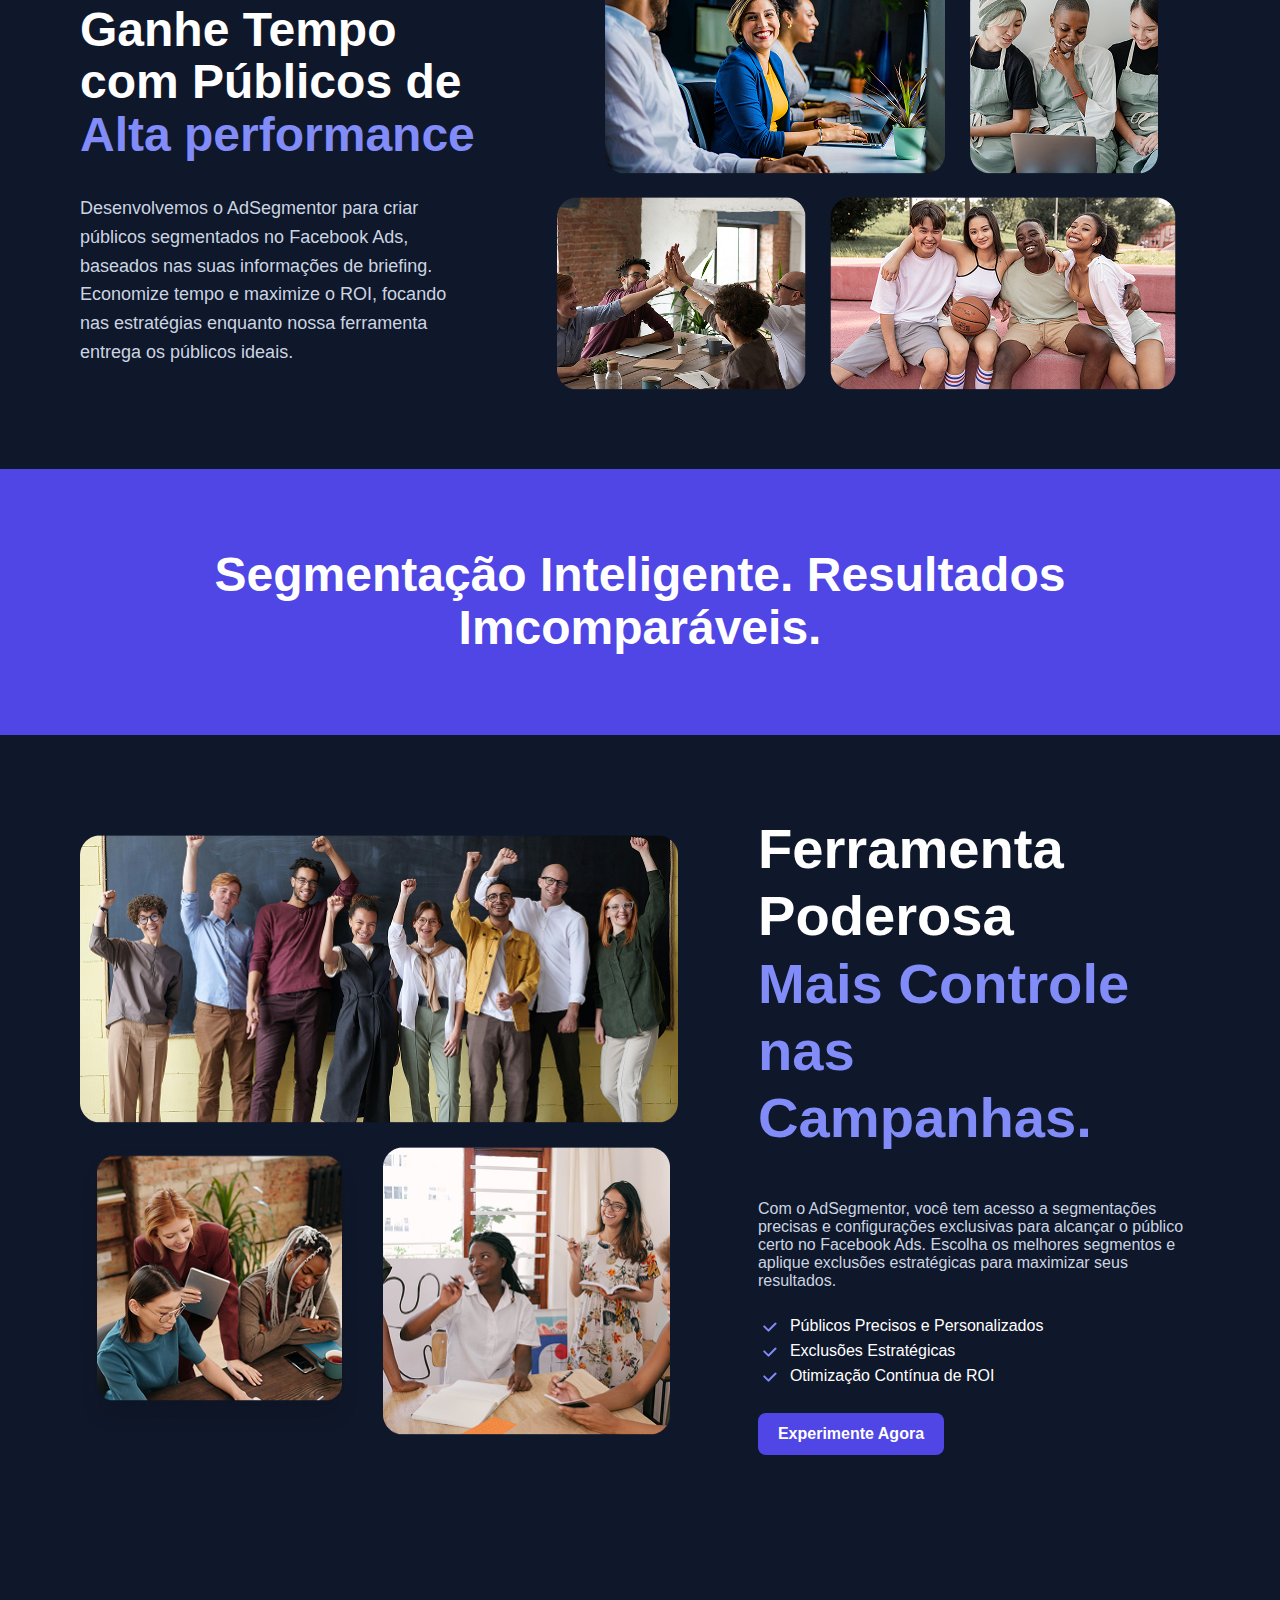
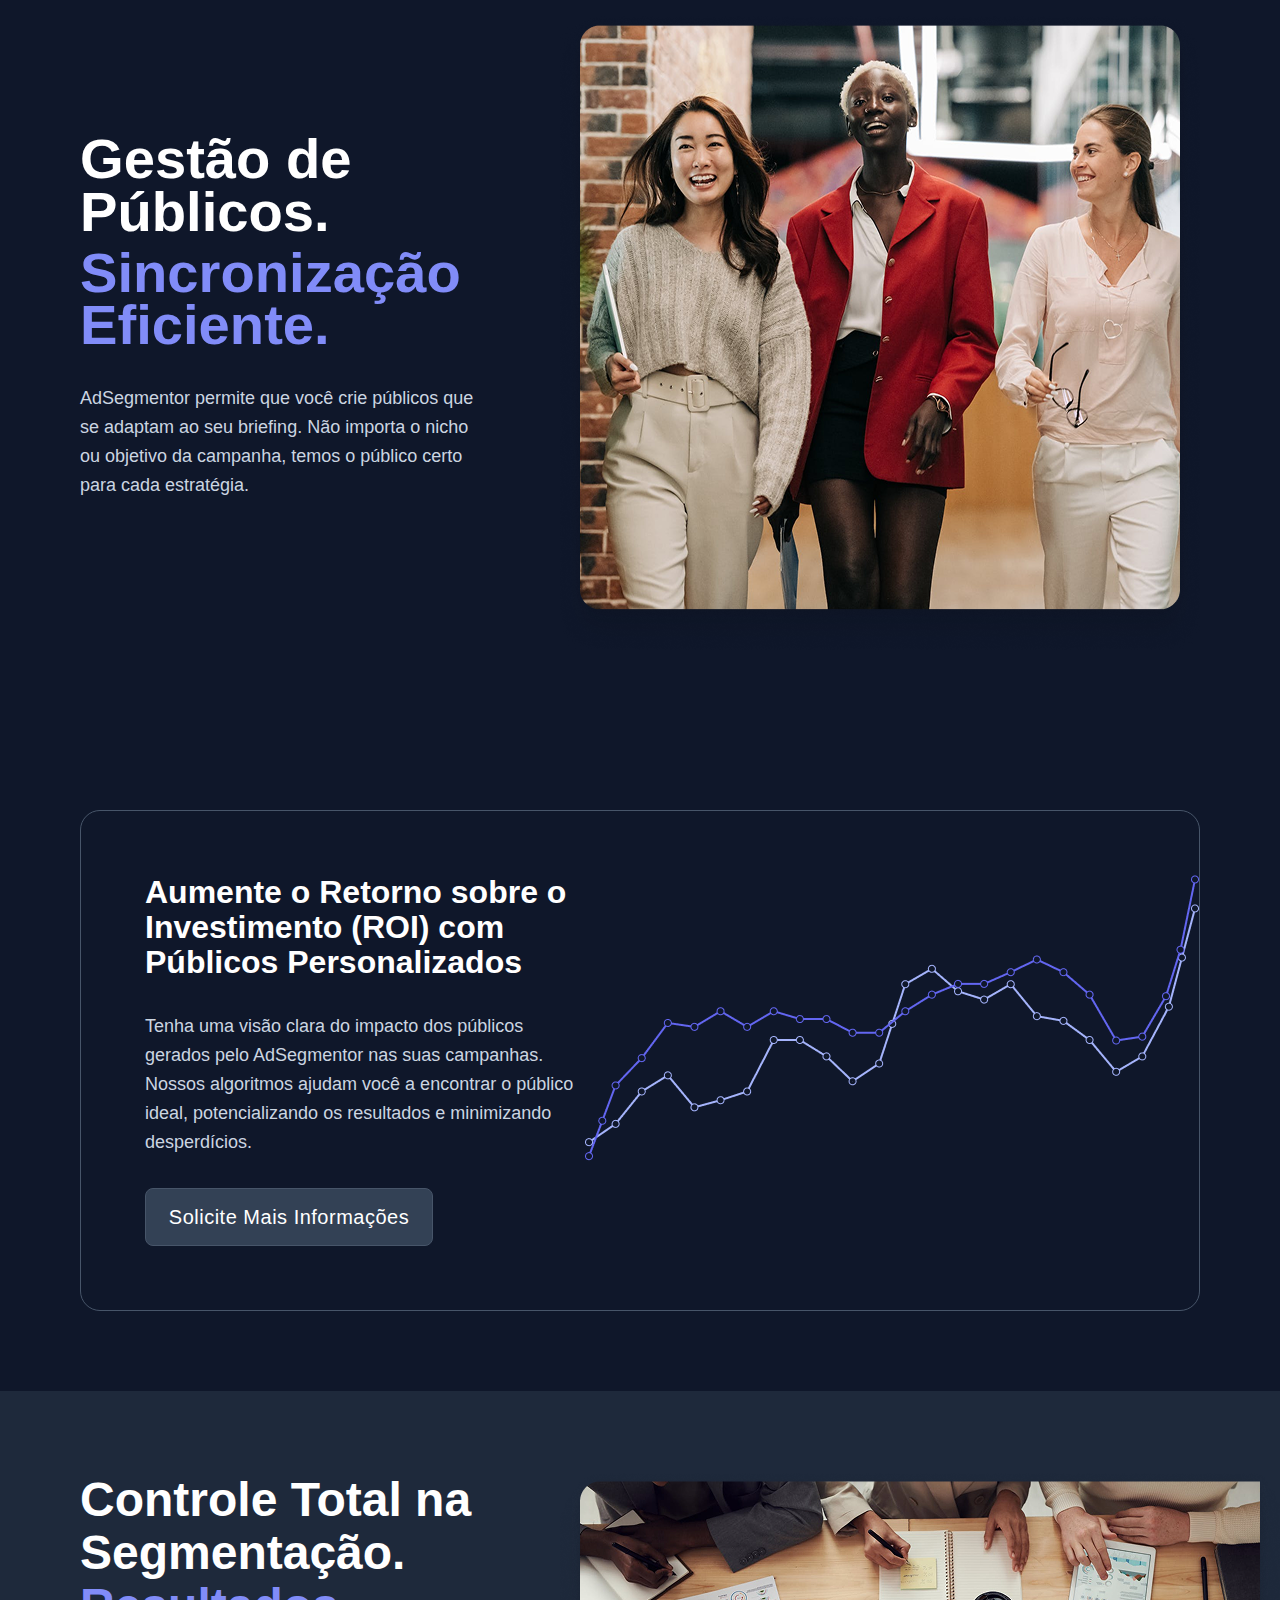
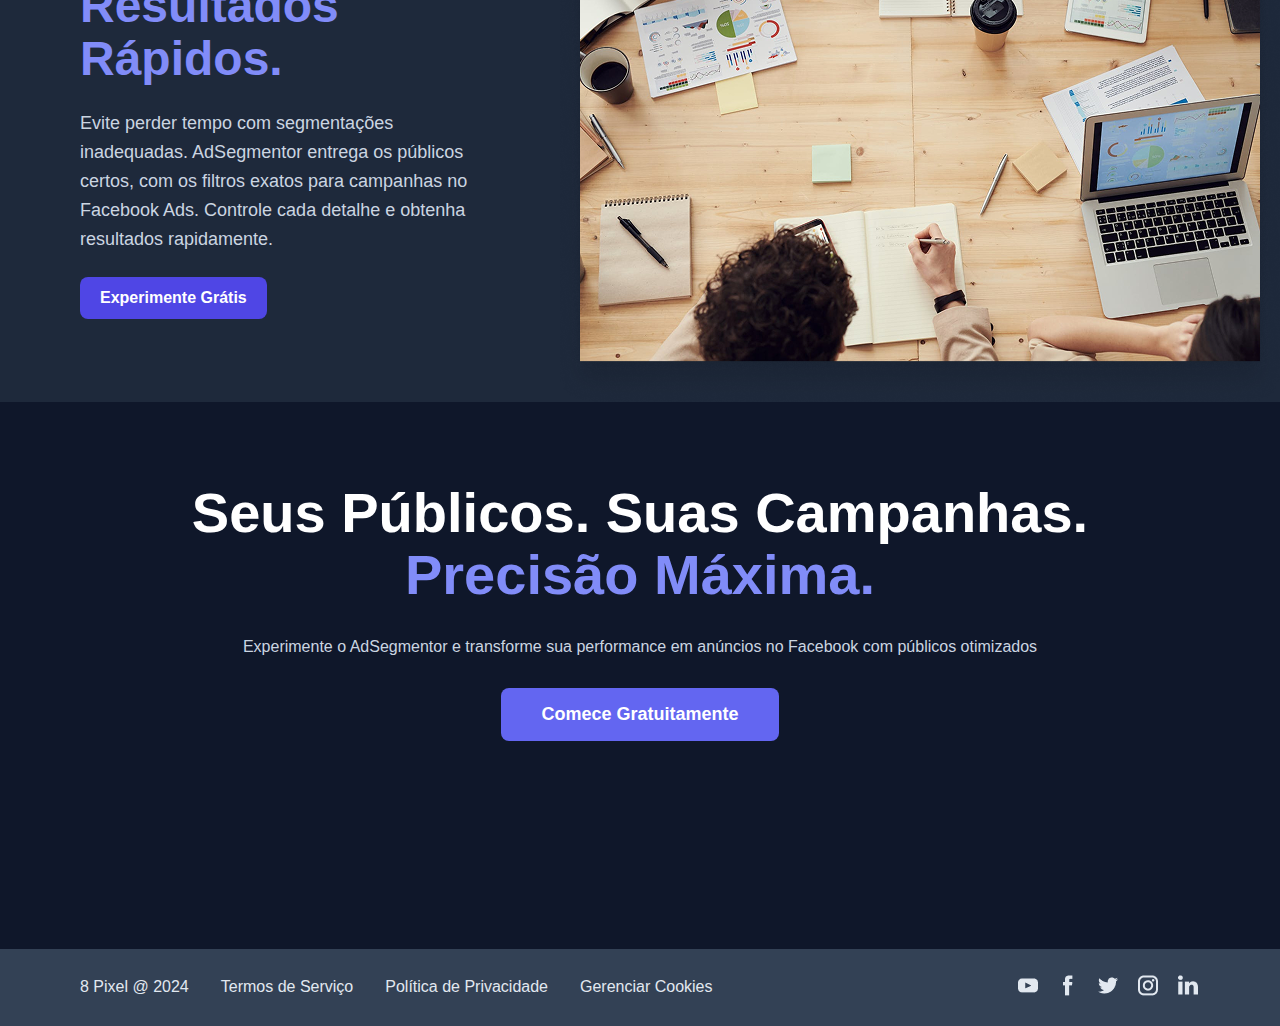
==== commit f1316fbf: "Add files via upload" ====
--- a/index.html
+++ b/index.html
@@ -144,7 +144,7 @@
       </div>
       <img src="assets/Picture.png">
     </section>
-   <section class="tenthsection">
+   <!-- <section class="tenthsection">
     <div class="tenthtext">
       <div>
         <h2 class="wt">Nossos Parceiros. Nossos Clientes.</h2>
@@ -152,7 +152,7 @@
       </div>
       <p class="bgt">Nossos clientes no AdSegmentor para campanhas mais eficientes e resultados incríveis.</p>
     </div>
-</section>
+</section> -->
   <section class="endclass">
     <div class="endtext">
     <div>
